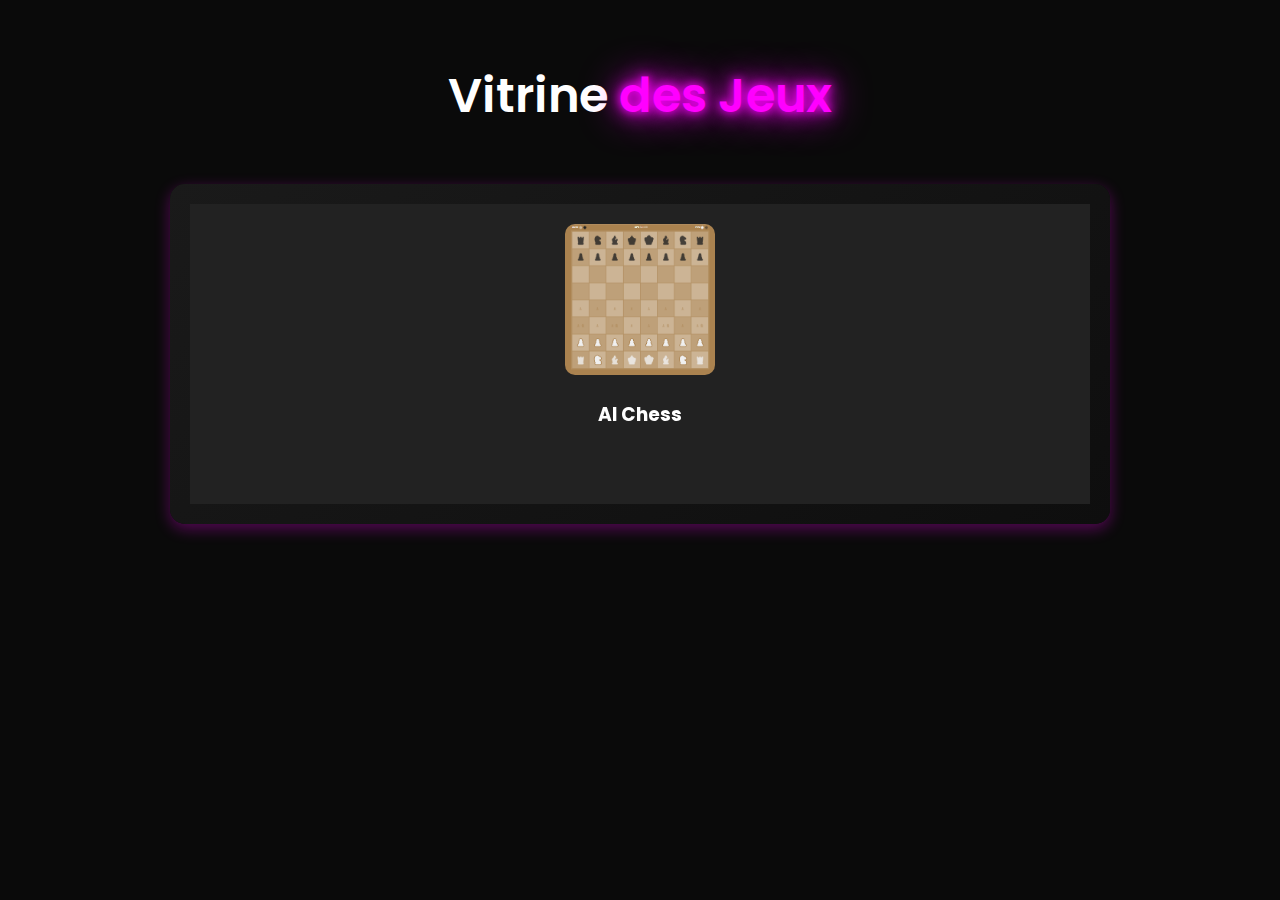
==== interface/index.html @ 40850a53 "Mise à jour du projet" ====
<!DOCTYPE html>
<html lang="fr">
<head>
    <meta charset="UTF-8">
    <meta name="viewport" content="width=device-width, initial-scale=1.0">
    <title>Vitrine Jeux</title>
    <link rel="stylesheet" href="css/styles.css">
    <link rel="stylesheet" href="https://cdn.jsdelivr.net/npm/swiper/swiper-bundle.min.css">
</head>
<body>

    <header>
        <h1>Vitrine <span class="neon-text">des Jeux</span></h1>
    </header>

    <section class="carousel-container">
        <div class="swiper mySwiper">
            <div class="swiper-wrapper">
                <div class="swiper-slide">
                    <img src="img/chess.png" alt="AI Chess">
                    <h3>AI Chess</h3>
                </div>
                <div class="swiper-slide">
                    <img src="img/cube.png" alt="The Cube">
                    <h3>The Cube</h3>
                </div>
                <div class="swiper-slide">
                    <img src="img/pacman.jpg" alt="Pacman">
                    <h3>Pacman</h3>
                </div>
            </div>
        </div>
    </section>

    <script src="https://cdn.jsdelivr.net/npm/swiper/swiper-bundle.min.js"></script>
    <script src="js/script.js"></script>
</body>
</html>
---- interface/css/styles.css ----
@import url('https://fonts.googleapis.com/css2?family=Poppins:wght@300;600&display=swap');

body {
    background-color: #0a0a0a;
    color: white;
    font-family: 'Poppins', sans-serif;
    text-align: center;
}

header {
    padding: 20px 0;
}

h1 {
    font-size: 3rem;
    font-weight: 600;
}

.neon-text {
    color: #ff00ff;
    text-shadow: 0 0 10px #ff00ff, 0 0 20px #ff00ff, 0 0 40px #ff00ff;
}

.carousel-container {
    margin-top: 40px;
    width: 80%;
    max-width: 900px;
    margin: auto;
    overflow: hidden;
    border-radius: 15px;
    padding: 20px;
    background: linear-gradient(145deg, #1a1a1a, #0e0e0e);
    box-shadow: 0 5px 15px rgba(255, 0, 255, 0.3);
}

.swiper {
    width: 100%;
    height: 300px;
}

.swiper-slide {
    display: flex;
    flex-direction: column;
    align-items: center;
    justify-content: center;
    background: #222;
    padding: 20px;
    border-radius: 15px;
    transition: transform 0.3s ease-in-out, box-shadow 0.3s ease-in-out;
}

.swiper-slide:hover {
    transform: scale(1.1);
    box-shadow: 0 0 20px #ff00ff;
}

.swiper-slide img {
    width: 150px;
    height: auto;
    border-radius: 10px;
}
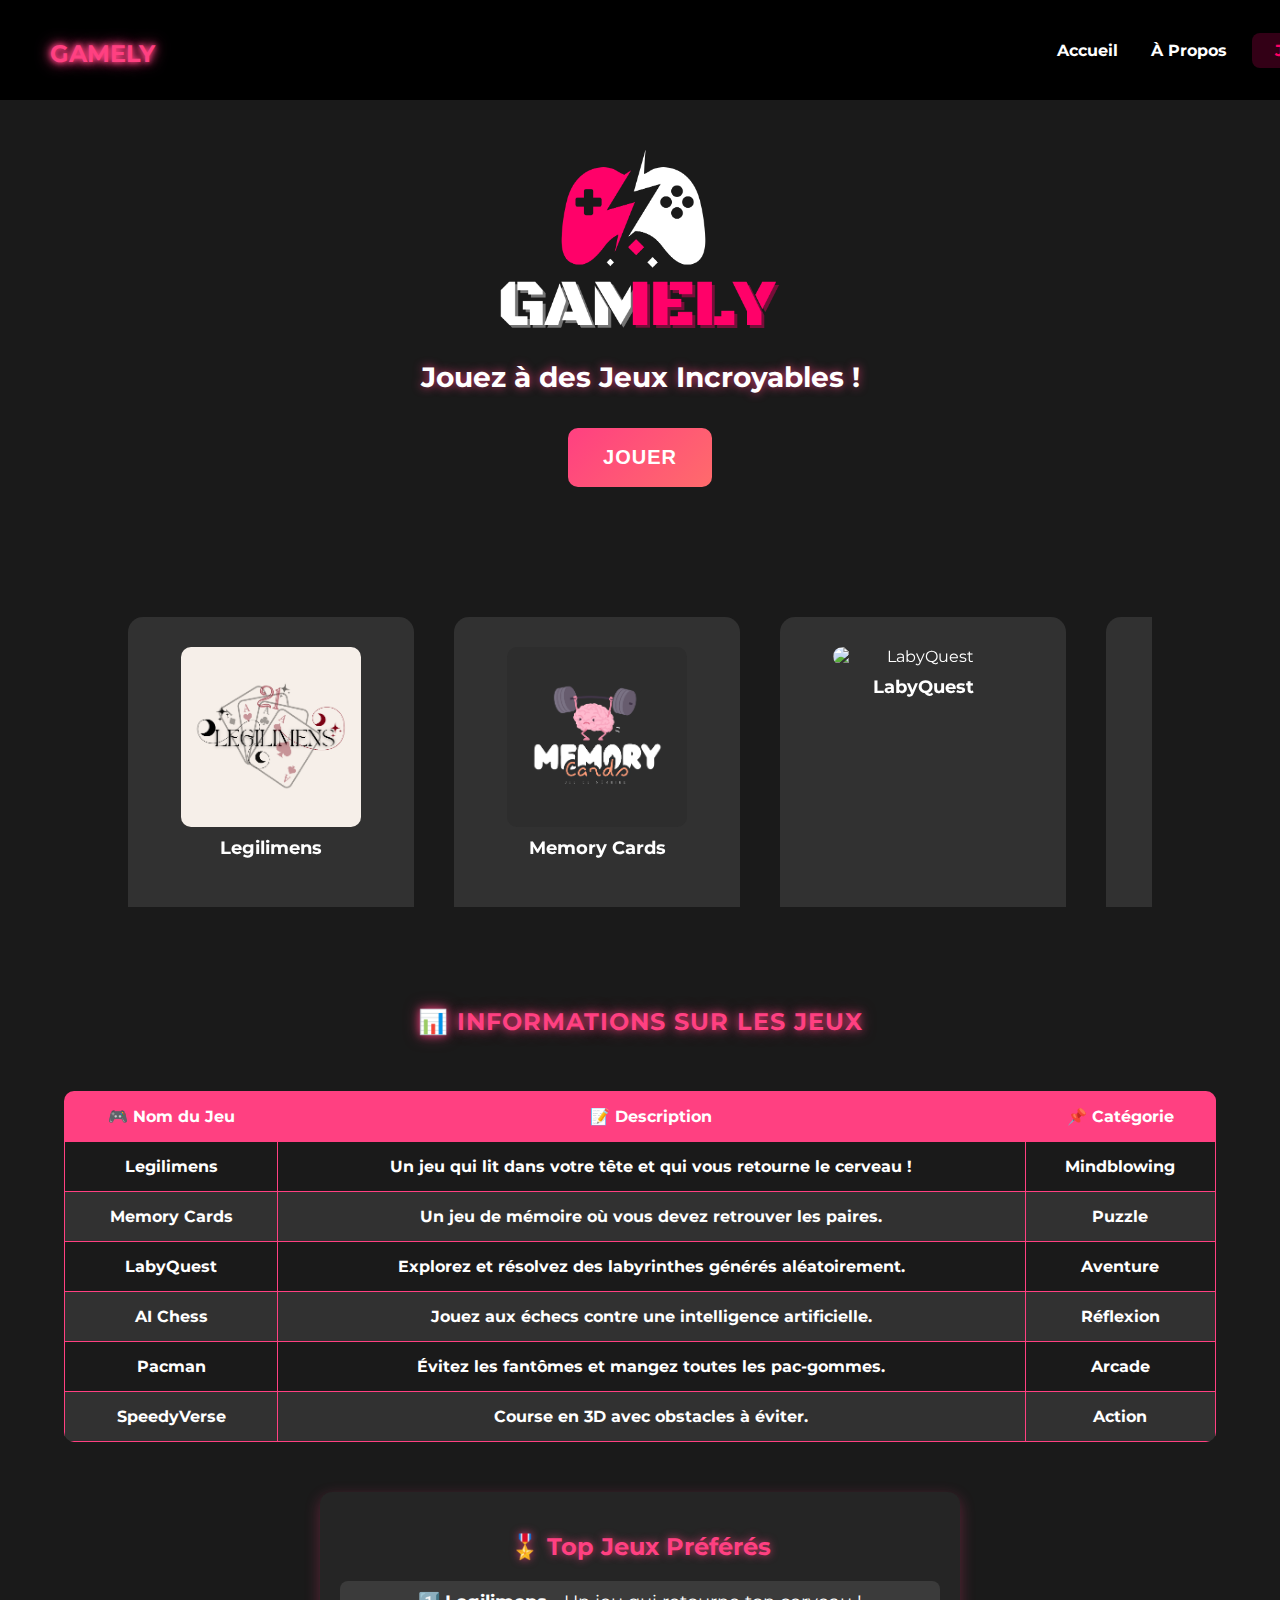
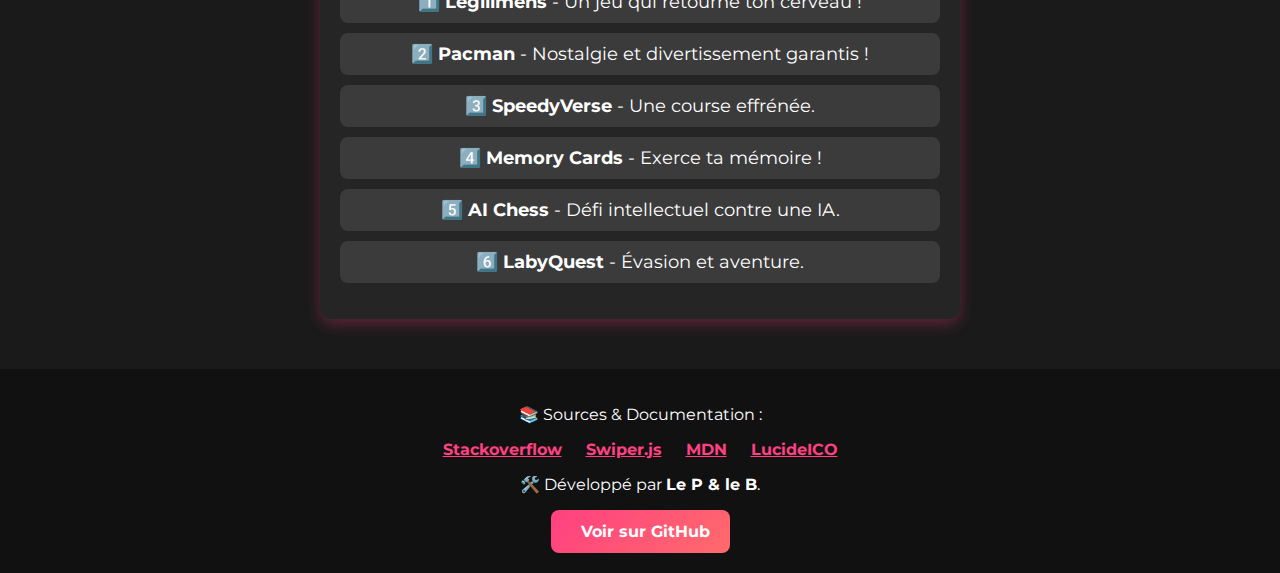
==== commit d5eb2dbc: "Projet final" ====
--- a/interface/index.html
+++ b/interface/index.html
@@ -3,36 +3,196 @@
 <head>
     <meta charset="UTF-8">
     <meta name="viewport" content="width=device-width, initial-scale=1.0">
-    <title>Vitrine Jeux</title>
+    <title>Gamely - Accueil</title>
     <link rel="stylesheet" href="css/styles.css">
+    <link rel="icon" type="image/x-icon" href="images/favicon.ico">
+    <script src="https://cdn.tailwindcss.com"></script>
+    <script src="https://unpkg.com/lucide@latest"></script>
     <link rel="stylesheet" href="https://cdn.jsdelivr.net/npm/swiper/swiper-bundle.min.css">
+    <link rel="stylesheet" href="https://cdnjs.cloudflare.com/ajax/libs/aos/2.3.4/aos.css">
 </head>
 <body>
 
-    <header>
-        <h1>Vitrine <span class="neon-text">des Jeux</span></h1>
-    </header>
+    <header class="header">
+        <h1 class="logo"><a href="index.html" class="neon-text">GAMELY</a></h1>
+        <nav>
+            <ul class="nav-links">
+                <li><a href="index.html"><i data-lucide="home"></i> Accueil</a></li>
+                <li><a href="about.html"><i data-lucide="info"></i> À Propos</a></li>
+                <li class="nav-jeux"><a href="jeux.html"><i data-lucide="gamepad-2"></i> Jeux</a></li>
+            </ul>
+        </nav>
+        <div class="menu-toggle" onclick="toggleMenu()">
+            <i data-lucide="menu"></i>
+        </div>
+    </header>    
 
-    <section class="carousel-container">
-        <div class="swiper mySwiper">
-            <div class="swiper-wrapper">
-                <div class="swiper-slide">
-                    <img src="img/chess.png" alt="AI Chess">
-                    <h3>AI Chess</h3>
-                </div>
-                <div class="swiper-slide">
-                    <img src="img/cube.png" alt="The Cube">
-                    <h3>The Cube</h3>
-                </div>
-                <div class="swiper-slide">
-                    <img src="img/pacman.jpg" alt="Pacman">
-                    <h3>Pacman</h3>
+    <main class="content">
+        <section class="hero" data-aos="fade-up">
+            <img src="images/gamely.png" alt="Gamely Logo" class="hero-logo" data-aos="fade-up">
+            <h1 class="hero-title">Jouez à des Jeux Incroyables !</h1>
+            <button class="play-button" onclick="window.location.href='jeux.html'">Jouer</button>
+        </section>
+
+        <div class="carousel-container" data-aos="fade-up">
+            <div class="swiper mySwiper">
+                <div class="swiper-wrapper">
+                    <div class="swiper-slide" onclick="redirectToJeux(0)">
+                        <img src="images/legilimens.png" alt="Legilimens">
+                        <h3>Legilimens</h3>
+                    </div>
+                    <div class="swiper-slide" onclick="redirectToJeux(1)">
+                        <img src="images/memorycard.png" alt="Memory Cards">
+                        <h3>Memory Cards</h3>
+                    </div>
+                    <div class="swiper-slide" onclick="redirectToJeux(2)">
+                        <img src="images/labyquest.png" alt="LabyQuest">
+                        <h3>LabyQuest</h3>
+                    </div>
+                    <div class="swiper-slide" onclick="redirectToJeux(3)">
+                        <img src="images/aichess.png" alt="AI Chess">
+                        <h3>AI Chess</h3>
+                    </div>
+                    <div class="swiper-slide" onclick="redirectToJeux(4)">
+                        <img src="images/pacman.png" alt="Pacman">
+                        <h3>Pacman</h3>
+                    </div>
+                    <div class="swiper-slide" onclick="redirectToJeux(5)">
+                        <img src="images/speedyverse.png" alt="SpeedyVerse">
+                        <h3>SpeedyVerse</h3>
+                    </div>                    
                 </div>
             </div>
         </div>
-    </section>
+        <!-- Popups des jeux -->
+        <div id="popup-container" class="popup-container">
+            <div class="popup-content">
+                <span class="close-btn" onclick="closePopup()">&times;</span>
+                <img id="popup-image" src="" alt="Game Image">
+                <h3 id="popup-title"></h3>
+                <p id="popup-description"></p>
+        
+                <!-- Tableau des commandes -->
+                <table id="popup-commands" class="popup-commands">
+                    <thead>
+                        <tr>
+                            <th>Touche</th>
+                            <th>Action</th>
+                        </tr>
+                    </thead>
+                    <tbody>
+                        <!-- Ct dynam. rempli via JS -->
+                    </tbody>
+                </table>
+        
+                <button id="play-game-btn" class="play-game-btn">Lancer le jeu</button>
+            </div>
+        </div>        
+
+        <!-- Tableau d'informations -->
+        <section class="table-section title-line" data-aos="fade-up">
+            <h2>📊 Informations sur les Jeux</h2>
+            <table class="game-table">
+                <thead>
+                    <tr>
+                        <th>🎮 Nom du Jeu</th>
+                        <th>📝 Description</th>
+                        <th>📌 Catégorie</th>
+                    </tr>
+                </thead>
+                <tbody>
+                    <tr>
+                        <td>Legilimens</td>
+                        <td>Un jeu qui lit dans votre tête et qui vous retourne le cerveau !</td>
+                        <td>Mindblowing</td>
+                    </tr>
+                    <tr>
+                        <td>Memory Cards</td>
+                        <td>Un jeu de mémoire où vous devez retrouver les paires.</td>
+                        <td>Puzzle</td>
+                    </tr>
+                    <tr>
+                        <td>LabyQuest</td>
+                        <td>Explorez et résolvez des labyrinthes générés aléatoirement.</td>
+                        <td>Aventure</td>
+                    </tr>
+                    <tr>
+                        <td>AI Chess</td>
+                        <td>Jouez aux échecs contre une intelligence artificielle.</td>
+                        <td>Réflexion</td>
+                    </tr>
+                    <tr>
+                        <td>Pacman</td>
+                        <td>Évitez les fantômes et mangez toutes les pac-gommes.</td>
+                        <td>Arcade</td>
+                    </tr>
+                    <tr>
+                        <td>SpeedyVerse</td>
+                        <td>Course en 3D avec obstacles à éviter.</td>
+                        <td>Action</td>
+                    </tr>
+                </tbody>
+            </table>
+        </section>        
+        
+        <!-- 🎖️ Classement des Jeux -->
+        <section class="game-ranking" data-aos="fade-up">
+            <h2>🎖️ Top Jeux Préférés</h2>
+            <ol>
+                <li>1️⃣ <strong>Legilimens</strong> - Un jeu qui retourne ton cerveau !</li>
+                <li>2️⃣ <strong>Pacman</strong> - Nostalgie et divertissement garantis !</li>
+                <li>3️⃣ <strong>SpeedyVerse</strong> - Une course effrénée.</li>
+                <li>4️⃣ <strong>Memory Cards</strong> - Exerce ta mémoire !</li>
+                <li>5️⃣ <strong>AI Chess</strong> - Défi intellectuel contre une IA.</li>
+                <li>6️⃣ <strong>LabyQuest</strong> - Évasion et aventure.</li>
+            </ol>
+        </section>
+        
+    </main>
+    
+    <!-- 🌍 Footer avec sources et crédits -->
+    <footer class="footer" data-aos="fade-up">
+        <p>📚 Sources & Documentation :</p>
+        <ul>
+            <li><a href="https://stackoverflow.com/" target="_blank">Stackoverflow</a></li>
+            <li><a href="https://swiperjs.com/" target="_blank">Swiper.js</a></li>
+            <li><a href="https://developer.mozilla.org/fr/" target="_blank">MDN</a></li>
+            <li><a href="https://lucide.dev/" target="_blank">LucideICO</a></li>
+        </ul>
+        <p>🛠️ Développé par <strong>Le P & le B</strong>.</p>
+
+        <!-- 🔗 Bouton vers GitHub -->
+        <div class="github-btn">
+            <a href="https://github.com/ton-repo" target="_blank">
+                <i data-lucide="github"></i> Voir sur GitHub
+            </a>
+        </div>
+    </footer>
 
     <script src="https://cdn.jsdelivr.net/npm/swiper/swiper-bundle.min.js"></script>
+    <script src="https://cdnjs.cloudflare.com/ajax/libs/aos/2.3.4/aos.js"></script>
     <script src="js/script.js"></script>
+    <script>
+        AOS.init();
+        var swiper = new Swiper(".mySwiper", {
+            slidesPerView: "auto",
+            spaceBetween: 20,
+            loop: true,
+            autoplay: {
+                delay: 3000,
+                disableOnInteraction: false,
+            },
+            breakpoints: {
+                640: { slidesPerView: 2, spaceBetween: 20 },
+                768: { slidesPerView: 3, spaceBetween: 30 },
+                1024: { slidesPerView: 4, spaceBetween: 40 }
+            }
+        });
+
+        function toggleMenu() {
+            const navLinks = document.querySelector(".nav-links");
+            navLinks.classList.toggle("active");
+        }
+    </script>
 </body>
 </html>
--- a/interface/css/styles.css
+++ b/interface/css/styles.css
@@ -1,61 +1,1265 @@
-@import url('https://fonts.googleapis.com/css2?family=Poppins:wght@300;600&display=swap');
+/* 🎨 Amélioration du Design */
+@import url('https://fonts.googleapis.com/css2?family=Montserrat:wght@300;400;600&display=swap');
 
 body {
-    background-color: #0a0a0a;
-    color: white;
-    font-family: 'Poppins', sans-serif;
-    text-align: center;
-}
-
-header {
-    padding: 20px 0;
-}
-
-h1 {
-    font-size: 3rem;
-    font-weight: 600;
+    font-family: 'Montserrat', sans-serif;
+    background-color: #1a1a1a;
+    color: white;
+    margin: 0;
+    padding: 0;
+}
+
+/* 🌟 Header et Navigation */
+.header {
+    display: flex;
+    justify-content: space-between;
+    align-items: center;
+    padding: 15px 50px;
+    background: #000;
+    position: fixed;
+    width: 100%;
+    top: 0;
+    left: 0;
+    z-index: 1000;
+    height: 70px;
 }
 
 .neon-text {
-    color: #ff00ff;
-    text-shadow: 0 0 10px #ff00ff, 0 0 20px #ff00ff, 0 0 40px #ff00ff;
-}
-
+    font-size: 24px;
+    font-weight: bold;
+    text-decoration: none;
+    color: #ff4081;
+    text-shadow: 0 0 5px #ff4081, 0 0 10px #ff4081, 0 0 15px #ff4081;
+    transition: transform 0.3s;
+}
+
+.neon-text:hover {
+    transform: scale(1.1);
+}
+
+/* 🌟 Navigation - Alignement des icônes */
+.nav-links {
+    list-style: none;
+    display: flex;
+    gap: 25px;
+}
+
+.nav-links li {
+    display: flex;
+    align-items: center;
+}
+
+.nav-links li a {
+    text-decoration: none;
+    color: white;
+    font-size: 16px;
+    font-weight: bold;
+    display: flex;
+    align-items: center;
+    gap: 8px;
+    transition: color 0.3s, transform 0.3s;
+    position: relative;
+}
+
+/* Effet de survol et soulignement dynamique */
+.nav-links li a:hover {
+    color: #ff4081;
+    transform: scale(1.1);
+}
+
+.nav-links li a::after {
+    content: "";
+    position: absolute;
+    width: 0%;
+    height: 2px;
+    bottom: -3px;
+    left: 50%;
+    background: #ff4081;
+    transition: width 0.3s ease, left 0.3s ease;
+}
+
+.nav-links li a:hover::after {
+    width: 100%;
+    left: 0;
+}
+/* 🎮 Mise en avant de l'onglet "Jeux" */
+.nav-links .nav-jeux a {
+    color: #ff0062;
+    font-weight: bold;
+    background: rgba(255, 0, 111, 0.2);
+    padding: 8px 15px;
+    border-radius: 8px;
+    transition: background 0.3s, transform 0.3s;
+}
+
+.nav-links .nav-jeux a:hover {
+    background: rgba(255, 0, 111, 0.4);
+    transform: scale(1.1);
+}
+
+/* 🎮 Section Hero */
+.hero {
+    text-align: center;
+    margin-top: 100px;
+    padding: 50px 20px;
+}
+
+/* 🌟 Animation d'apparition du logo */
+@keyframes fadeSlideIn {
+    0% {
+        opacity: 0;
+        transform: translateY(-50px) scale(0.8);
+    }
+    100% {
+        opacity: 1;
+        transform: translateY(0) scale(1);
+    }
+}
+
+/* 🌟 Animation et logo */
+@keyframes fadeSlideIn {
+    0% {
+        opacity: 0;
+        transform: translateY(-40px) scale(0.7);
+    }
+    100% {
+        opacity: 1;
+        transform: translateY(0) scale(1);
+    }
+}
+
+.hero-logo {
+    width: 280px; 
+    display: block;
+    margin: 0 auto 15px auto;
+    animation: fadeSlideIn 0.8s ease-out forwards;
+    position: relative;
+    z-index: 10;
+}
+
+/* 🎮 Texte sous le logo */
+.hero-title {
+    font-size: 28px;
+    font-weight: bold;
+    text-shadow: 0px 0px 10px rgba(255, 64, 129, 0.8);
+    margin-top: 30px;
+}
+
+/* 🎮 Bouton Jouer - Mise en avant */
+.play-button {
+    background: linear-gradient(135deg, #ff4081, #ff6b6b);
+    color: white;
+    padding: 18px 35px;
+    font-size: 20px;
+    font-weight: bold;
+    border-radius: 10px;
+    cursor: pointer;
+    border: none;
+    transition: background 0.3s, transform 0.3s, box-shadow 0.3s;
+    text-transform: uppercase;
+    letter-spacing: 1px;
+    margin-top: 15px;
+    display: inline-block;
+}
+
+.play-button:hover {
+    background: linear-gradient(135deg, #ff6b6b, #ff4081);
+    transform: scale(1.1);
+    box-shadow: 0px 5px 15px rgba(255, 64, 129, 0.8);
+}
+
+/* 🎮 Carrousel */
 .carousel-container {
-    margin-top: 40px;
+    margin: 50px auto;
     width: 80%;
-    max-width: 900px;
-    margin: auto;
+    padding-top: 30px;
+    padding-bottom: 30px;
+}
+
+.swiper-slide {
+    display: flex;
+    flex-direction: column;
+    align-items: center;
+    justify-content: center;
+    cursor: pointer;
+    background: rgba(255, 255, 255, 0.1);
+    border-radius: 15px;
+    padding: 30px;
+    transition: transform 0.3s, box-shadow 0.3s;
     overflow: hidden;
+    position: relative;
+    text-align: center; 
+    height: 100%; 
+}
+
+.swiper-slide:hover {
+    transform: scale(1.05);
+    box-shadow: 0px 0px 20px rgba(255, 64, 129, 0.8);
+}
+
+/* 🎮 Image des jeux dans le carrousel - Centrage parfait */
+.swiper-slide img {
+    display: flex;
+    justify-content: center;
+    align-items: center;
+    margin: auto; 
+    max-width: 80%; 
+    max-height: 80%;
+    object-fit: contain; 
+    border-radius: 10px;
+    transition: transform 0.3s, box-shadow 0.3s;
+}
+
+/* 🎮 Titre des Jeux */
+.swiper-slide h3 {
+    font-weight: bold;
+    text-align: center;
+    margin-top: 10px;
+    font-size: 18px;
+}
+
+/* 📊 Section Informations sur les Jeux */
+.table-section {
+    text-align: center;
+    margin-top: 50px;
+}
+
+.table-section h2 {
+    font-size: 28px;
+    font-weight: bold;
+    color: #ff4081;
+    text-shadow: 0px 0px 8px rgba(255, 64, 129, 0.8), 0px 0px 15px rgba(255, 64, 129, 0.5);
+    position: relative;
+    display: inline-block;
+    padding-bottom: 10px;
+}
+
+/* 📊 Tableau */
+.game-table {
+    width: 90%;
+    margin: 30px auto;
+    border-collapse: collapse;
+    border-radius: 10px;
+    overflow: hidden;
+    font-size: 16px;
+}
+
+.game-table th, .game-table td {
+    border: 1px solid #ff4081;
+    padding: 15px;
+    text-align: center;
+    font-weight: bold;
+}
+
+.game-table th {
+    background: #ff4081;
+    color: white;
+    font-weight: bold;
+}
+
+.game-table tr:nth-child(even) {
+    background: rgba(255, 255, 255, 0.1);
+}
+
+.game-table tr:hover {
+    background: rgba(255, 255, 255, 0.2);
+    transition: 0.3s;
+}
+/* Effet de survol et soulignement dynamique */
+.title-line h2 {
+    position: relative;
+    display: inline-block;
+    padding-bottom: 5px;
+    font-size: 24px;
+    font-weight: bold;
+    color: #ff4081;
+    text-transform: uppercase;
+    letter-spacing: 1px;
+    transition: color 0.3s ease-in-out;
+}
+
+.title-line h2::after {
+    content: "";
+    position: absolute;
+    width: 0%;
+    height: 2px;
+    bottom: -5px;
+    left: 50%;
+    background: #ff4081;
+    transition: width 0.3s ease, left 0.3s ease;
+}
+
+.title-line h2:hover {
+    color: #ff6b6b;
+}
+
+.title-line h2:hover::after {
+    width: 100%;
+    left: 0;
+}
+
+
+/* 🍔 Menu Toggle (Mobile) */
+.menu-toggle {
+    display: none;
+    font-size: 28px;
+    cursor: pointer;
+    color: white;
+    transition: transform 0.3s;
+}
+
+.menu-toggle:hover {
+    transform: scale(1.1);
+}
+
+/* 📱 Responsive - Apparition du menu burger uniquement sur mobile */
+@media (max-width: 768px) {
+    .menu-toggle {
+        display: block;
+    }
+
+    .nav-links {
+        display: none;
+        flex-direction: column;
+        position: absolute;
+        top: 70px;
+        right: 10px;
+        background: #000;
+        width: 200px;
+        text-align: right;
+        padding: 10px;
+        border-radius: 8px;
+    }
+
+    .nav-links.active {
+        display: flex;
+    }
+
+    /* Ajustement de la navbar en mode mobile */
+    .nav-links li {
+        padding: 10px 0;
+    }
+
+    .nav-links li a {
+        font-size: 18px;
+    }
+
+    /* Hero Section */
+    .hero-logo {
+        width: 160px;
+    }
+
+    .hero-title {
+        font-size: 22px;
+    }
+
+    .play-button {
+        font-size: 18px;
+        padding: 12px 30px;
+    }
+
+    /* Ajustement du tableau sur mobile */
+    .game-table {
+        width: 100%;
+    }
+}
+
+/* ~~~~~~🎮 Popup des jeux~~~~~~ */
+.popup-container {
+    display: none;
+    position: fixed;
+    top: 0;
+    left: 0;
+    width: 100%;
+    height: 100%;
+    background: rgba(0, 0, 0, 0.7);
+    justify-content: center;
+    align-items: center;
+    z-index: 2000;
+    backdrop-filter: blur(8px);
+}
+
+/* 🌟 Agrandissement et dispo */
+.popup-content {
+    background: #222;
+    padding: 30px;
     border-radius: 15px;
-    padding: 20px;
-    background: linear-gradient(145deg, #1a1a1a, #0e0e0e);
-    box-shadow: 0 5px 15px rgba(255, 0, 255, 0.3);
-}
-
-.swiper {
+    width: 480px; /* à Agrandir */
+    max-width: 90%;
+    text-align: center;
+    position: relative;
+    animation: fadeIn 0.4s ease-in-out;
+    box-shadow: 0px 10px 20px rgba(0, 0, 0, 0.5);
+}
+
+/* 🔥 Animation d’apparition */
+@keyframes fadeIn {
+    from { opacity: 0; transform: translateY(-20px); }
+    to { opacity: 1; transform: translateY(0); }
+}
+
+.popup-content img {
+    display: block;
+    margin: 0 auto;
+    width: 80%;
+    max-height: 200px;
+    object-fit: contain;
+    border-radius: 15px;
+}
+
+.popup-content h3 {
+    font-size: 24px;
+    font-weight: bold;
+    margin-bottom: 10px;
+    color: #ff4081;
+    text-shadow: 0px 0px 5px rgba(255, 64, 129, 0.8);
+}
+
+.popup-content p {
+    font-size: 16px;
+    color: #ddd;
+    margin-bottom: 15px;
+}
+
+/* 🕹 Tableau des commandes */
+.popup-commands {
     width: 100%;
-    height: 300px;
-}
-
-.swiper-slide {
-    display: flex;
-    flex-direction: column;
+    margin-top: 15px;
+    border-collapse: collapse;
+    background: rgba(255, 255, 255, 0.05);
+    border-radius: 8px;
+}
+
+.popup-commands th, .popup-commands td {
+    border: 1px solid #ff4081;
+    padding: 10px;
+    text-align: center;
+    font-weight: bold;
+    color: white;
+}
+
+.popup-commands th {
+    background: #ff4081;
+    color: white;
+}
+
+/* 🔥 Icônes Lucide et touches encadrées */
+.popup-commands td i,
+.popup-commands td strong {
+    background: rgba(255, 255, 255, 0.1);
+    padding: 6px 12px;
+    border-radius: 5px;
+    font-size: 18px;
+    display: inline-flex;
+    align-items: center;
+    justify-content: center; /* Centrer  */
+    text-align:center;
+    min-width: 40px;
+    min-height: 40px;
+}
+
+/* 🎮 Style des touches dans le tableau */
+.key-box {
+    display: inline-block;
+    padding: 8px 14px;
+    font-size: 16px;
+    font-weight: bold;
+    color: white;
+    background: rgba(255, 255, 255, 0.2);
+    border: 2px solid white;
+    border-radius: 8px;
+    text-align: center;
+    min-width: 40px;
+}
+
+/* 🖱️ Icônes Lucide dans le tableau */
+.popup-commands td i {
+    font-size: 24px;
+    display: flex;
     align-items: center;
     justify-content: center;
-    background: #222;
+}
+
+/* 🚀 Bouton "Lancer le jeu" */
+.play-game-btn {
+    background: linear-gradient(135deg, #ff4081, #ff6b6b);
+    color: white;
+    padding: 14px 28px;
+    font-size: 18px;
+    font-weight: bold;
+    border-radius: 10px;
+    cursor: pointer;
+    border: none;
+    transition: background 0.3s, transform 0.3s;
+    margin-top: 10px;
+}
+
+.play-game-btn:hover {
+    background: linear-gradient(135deg, #ff6b6b, #ff4081);
+    transform: scale(1.1);
+}
+
+/* ❌ Ajustement de la croix pour fermer la popup */
+.close-btn {
+    position: absolute;
+    top: 10px;
+    right: 15px;
+    font-size: 30px;
+    cursor: pointer;
+    color: white;
+    transition: transform 0.3s;
+}
+
+.close-btn:hover {
+    transform: scale(1.2);
+}
+
+/* 📱 Responsive: Ajustement pour mobile */
+@media (max-width: 500px) {
+    .popup-content {
+        width: 90%;
+        padding: 20px;
+    }
+    .popup-commands td i,
+    .popup-commands td strong {
+        font-size: 16px;
+        padding: 5px 8px;
+    }
+}
+
+/* ~~~~~~~~🕹 Galerie des Jeux (page jeux.html)~~~~~~~~ */
+.game-gallery {
+    display: flex;
+    flex-wrap: wrap;
+    justify-content: center;
+    gap: 30px;
+    padding: 50px 20px;
+}
+
+.game-card {
+    background: rgba(255, 255, 255, 0.1);
     padding: 20px;
     border-radius: 15px;
-    transition: transform 0.3s ease-in-out, box-shadow 0.3s ease-in-out;
-}
-
-.swiper-slide:hover {
+    text-align: center;
+    cursor: pointer;
+    transition: transform 0.3s ease, box-shadow 0.3s ease;
+    width: 250px; /* à Agrandir */
+    height: 320px; /* à Ajuster */
+}
+
+.game-card img {
+    display: flex;
+    justify-content: center;
+    align-items: center;
+    margin: auto; 
+    width: 90%;
+    height: 180px; /* à Ajustement */
+    object-fit: cover;
+    border-radius: 10px;
+}
+
+.game-card h3 {
+    font-size: 20px;
+    font-weight: bold;
+    margin-top: 10px;
+}
+
+/* Effet au survol */
+.game-card:hover {
+    transform: scale(1.08);
+    box-shadow: 0px 5px 15px rgba(255, 64, 129, 0.5);
+}
+
+/* ~~~~🎮 Popup des jeux~~~~ */
+.popup-container {
+    display: none;
+    position: fixed;
+    top: 0;
+    left: 0;
+    width: 100%;
+    height: 100%;
+    background: rgba(0, 0, 0, 0.8);
+    justify-content: center;
+    align-items: center;
+    z-index: 9999;
+    overflow: auto;
+}
+
+/* 📌 Style de la popup */
+.popup-content {
+    background: #1a1a1a;
+    padding: 30px;
+    border-radius: 15px;
+    width: 500px; /* à Agrandir */
+    text-align: center;
+    position: relative;
+    animation: fadeIn 0.3s ease-in-out;
+}
+
+/* 📌 Image de la popup */
+.popup-content img {
+    display: block;
+    margin: 0 auto;
+    width: 80%;
+    max-height: 200px;
+    object-fit: contain;
+    border-radius: 15px;
+}
+
+/* 📌 Titre et description */
+.popup-content h3 {
+    font-size: 24px;
+    font-weight: bold;
+    margin-bottom: 10px;
+}
+
+.popup-content p {
+    font-size: 16px;
+    color: #ddd;
+    margin-bottom: 15px;
+}
+
+/* 🎨 Style du pseudo du créateur */
+.popup-creator {
+    font-size: 16px;
+    color: #fff;
+    margin-top: 10px;
+    font-style: italic;
+}
+
+/* 🌟 Lien du créateur avec effet néon */
+.creator-link {
+    color: #ff4081;
+    text-shadow: 0 0 5px #ff4081, 0 0 7px #ff4081, 0 0 12px #ff4081;
+    font-weight: bold;
+    transition: color 0.3s, text-shadow 0.3s, transform 0.3s;
+    position: relative;
+    display: inline-block;
+}
+
+/* 🔥 Animation de soulignement */
+.creator-link::after {
+    content: "";
+    position: absolute;
+    width: 0%;
+    height: 2px;
+    bottom: -3px;
+    left: 50%;
+    background: #ff4081;
+    transition: width 0.3s ease, left 0.3s ease;
+}
+
+.creator-link:hover {
+    color: #ff6b6b;
+    text-shadow: 0 0 10px #ff6b6b, 0 0 20px #ff6b6b, 0 0 30px #ff6b6b;
     transform: scale(1.1);
-    box-shadow: 0 0 20px #ff00ff;
-}
-
-.swiper-slide img {
-    width: 150px;
-    height: auto;
+}
+
+.creator-link:hover::after {
+    width: 100%;
+    left: 0;
+}
+
+/* 🕹 Table des commandes */
+.popup-commands {
+    width: 100%;
+    margin-top: 15px;
+    border-collapse: collapse;
+    border-radius: 10px; /* Arrondi */
+    overflow: hidden;
+    background: rgba(255, 255, 255, 0.05);
+}
+
+.popup-commands th, .popup-commands td {
+    border: 1px solid #ff4081;
+    padding: 10px;
+    text-align: center;
+    font-weight: bold;
+    color: white;
+}
+
+/* 🎮 Bouton "Lancer le jeu" */
+.play-game-btn {
+    background: linear-gradient(135deg, #ff4081, #ff6b6b);
+    color: white;
+    padding: 14px 28px;
+    font-size: 16px;
+    font-weight: bold;
     border-radius: 10px;
-}
+    cursor: pointer;
+    border: none;
+    transition: background 0.3s, transform 0.3s;
+}
+
+.play-game-btn:hover {
+    background: linear-gradient(135deg, #ff6b6b, #ff4081);
+    transform: scale(1.1);
+}
+
+/* ❌ Bouton pour fermer la popup */
+.close-btn {
+    position: absolute;
+    top: 15px;
+    right: 20px;
+    font-size: 30px;
+    cursor: pointer;
+    color: white;
+    transition: transform 0.3s;
+}
+
+.close-btn:hover {
+    transform: scale(1.2);
+}
+
+/* 🎖️ Classement des jeux */
+.game-ranking {
+    margin: 50px auto;
+    padding: 20px;
+    max-width: 600px;
+    text-align: center;
+    background: rgba(255, 255, 255, 0.05);
+    border-radius: 12px;
+    box-shadow: 0px 5px 15px rgba(255, 64, 129, 0.3);
+}
+
+.game-ranking h2 {
+    font-size: 24px;
+    font-weight: bold;
+    color: #ff4081;
+    text-shadow: 0px 0px 8px rgba(255, 64, 129, 0.8);
+}
+
+.game-ranking ol {
+    list-style: none;
+    padding: 0;
+}
+
+.game-ranking li {
+    font-size: 18px;
+    margin: 10px 0;
+    padding: 10px;
+    background: rgba(255, 255, 255, 0.1);
+    border-radius: 8px;
+    transition: transform 0.3s, box-shadow 0.3s;
+}
+
+.game-ranking li:hover {
+    transform: scale(1.05);
+    box-shadow: 0px 5px 15px rgba(255, 64, 129, 0.5);
+}
+
+
+/*~~~~~~~🌍 Footer~~~~~~ */
+.footer {
+    margin-top: 50px;
+    padding: 20px;
+    background: #111;
+    text-align: center;
+    color: white;
+}
+
+.footer ul {
+    list-style: none;
+    padding: 0;
+}
+
+.footer ul li {
+    display: inline;
+    margin: 0 10px;
+}
+
+.footer ul li a {
+    color: #ff4081;
+    font-weight: bold;
+    transition: color 0.3s;
+}
+
+.footer ul li a:hover {
+    color: #ff6b6b;
+}
+
+/* 📌 Bouton GitHub dans le footer */
+.github-btn {
+    margin-top: 15px;
+    text-align: center;
+}
+
+.github-btn a {
+    display: inline-flex;
+    align-items: center;
+    gap: 10px;
+    padding: 12px 20px;
+    background: linear-gradient(135deg, #ff4081, #ff6b6b);
+    color: white;
+    font-weight: bold;
+    text-decoration: none;
+    border-radius: 8px;
+    transition: transform 0.2s ease-in-out, box-shadow 0.2s ease-in-out;
+}
+
+.github-btn a i {
+    font-size: 20px;
+}
+
+.github-btn a:hover {
+    transform: scale(1.1);
+    box-shadow: 0px 0px 10px rgba(255, 64, 129, 0.8);
+}
+
+/* 🎖️ Classement des jeux */
+.game-ranking {
+    margin: 50px auto;
+    padding: 20px;
+    max-width: 600px;
+    text-align: center;
+    background: rgba(255, 255, 255, 0.05);
+    border-radius: 12px;
+    box-shadow: 0px 5px 15px rgba(255, 64, 129, 0.3);
+}
+
+.game-ranking h2 {
+    font-size: 24px;
+    font-weight: bold;
+    color: #ff4081;
+    text-shadow: 0px 0px 8px rgba(255, 64, 129, 0.8);
+}
+
+.game-ranking ol {
+    list-style: none;
+    padding: 0;
+}
+
+.game-ranking li {
+    font-size: 18px;
+    margin: 10px 0;
+    padding: 10px;
+    background: rgba(255, 255, 255, 0.1);
+    border-radius: 8px;
+    transition: transform 0.3s, box-shadow 0.3s;
+}
+
+.game-ranking li:hover {
+    transform: scale(1.05);
+    box-shadow: 0px 5px 15px rgba(255, 64, 129, 0.5);
+}
+
+/* ~~~~~~~~🎮 Popup du jeu (lancer)~~~~~~~~ */
+.game-popup {
+    display: none;
+    position: fixed;
+    top: 0;
+    left: 0;
+    width: 100%;
+    height: 100%;
+    background: rgba(0, 0, 0, 0.9);
+    justify-content: center;
+    align-items: center;
+    z-index: 3000;
+    backdrop-filter: blur(8px);
+    transition: opacity 0.3s ease-in-out;
+}
+
+/* 📌 Contenu de la popup */
+.game-popup-content {
+    width: 90%;
+    height: 90%;
+    max-width: 1100px; 
+    max-height: 90vh;
+    background: #1a1a1a;
+    border-radius: 15px;
+    position: relative;
+    display: flex;
+    flex-direction: column;
+    overflow: hidden;
+    box-shadow: 0px 10px 30px rgba(0, 0, 0, 0.7);
+}
+
+/* 🕹️ Iframe du jeu */
+#game-iframe {
+    width: 100%;
+    height: 100%;
+    border-radius: 10px;
+    background: #000;
+}
+
+/* 🔘 Boutons d'actions */
+.game-popup-header {
+    display: flex;
+    justify-content: space-between;
+    align-items: center;
+    padding: 12px;
+    background: #222;
+    border-top-left-radius: 15px;
+    border-top-right-radius: 15px;
+    box-shadow: 0px 3px 8px rgba(0, 0, 0, 0.3);
+    align-items: center;
+}
+
+/* conteneur boutons "Plein écran" et "Relancer" */
+.game-controls {
+    display: flex;
+    gap: 8px;
+}
+
+/* 🖥️ Bouton plein écran */
+.fullscreen-btn {
+    background: #ff4081;
+    color: white;
+    border: none;
+    padding: 10px 18px;
+    cursor: pointer;
+    font-size: 16px;
+    border-radius: 8px;
+    transition: background 0.3s, transform 0.3s;
+    display: flex;
+    align-items: center;
+    gap: 8px;
+}
+
+.fullscreen-btn i {
+    font-size: 20px;
+}
+
+.fullscreen-btn:hover {
+    background: #ff6b6b;
+    transform: scale(1.05);
+}
+
+/* 🎮 Bouton Relancer */
+.reload-game-btn {
+    background: #ff4081;
+    color: white;
+    border: none;
+    padding: 10px 18px;
+    cursor: pointer;
+    font-size: 16px;
+    border-radius: 8px;
+    transition: background 0.3s, transform 0.3s;
+    display: flex;
+    align-items: center;
+    gap: 8px;
+}
+
+.reload-game-btn i {
+    font-size: 20px;
+}
+
+.reload-game-btn:hover {
+    background: #ff6b6b;
+    transform: scale(1.05);
+}
+
+/* ❌ Bouton pour fermer */
+.close-game-btn {
+    font-size: 28px;
+    cursor: pointer;
+    color: white;
+    transition: transform 0.3s, color 0.3s;
+    margin-left: auto;
+}
+
+.close-game-btn:hover {
+    transform: scale(1.2);
+    color: #ff4081;
+}
+
+/* 📱 Responsive: Ajustement pour mobile */
+@media (max-width: 768px) {
+    .game-popup-content {
+        width: 95%;
+        height: 85%;
+    }
+
+    .fullscreen-btn {
+        padding: 8px 14px;
+        font-size: 14px;
+    }
+
+    .close-game-btn {
+        font-size: 24px;
+    }
+}
+
+/* 🔥 Animation de transition du popup */
+@keyframes fadeInScale {
+    from {
+        opacity: 0;
+        transform: scale(0.8);
+    }
+    to {
+        opacity: 1;
+        transform: scale(1);
+    }
+}
+
+@keyframes fadeOutScale {
+    from {
+        opacity: 1;
+        transform: scale(1);
+    }
+    to {
+        opacity: 0;
+        transform: scale(0.8);
+    }
+}
+
+/* ~~~~~~about.html~~~~~~ */
+
+/* 🌟 Espacement du logo */
+.hero-logo2 {
+    width: 280px; 
+    display: block;
+    margin: 0 auto 15px auto;
+    animation: fadeSlideIn 0.8s ease-out forwards;
+    position: relative;
+    z-index: 10;
+    margin-top: 90px;
+    margin-bottom: 20px;
+}
+
+/* 🏆 Espacement du titre "À Propos de Gamely" */
+.hero-title2 {
+    font-size: 28px;
+    font-weight: bold;
+    text-shadow: 0px 0px 10px rgba(255, 64, 129, 0.8);
+    margin-top: 30px;
+    margin-bottom: 10px;
+}
+
+/* 📜 Espacement du texte de description */
+.about-text {
+    font-size: 1.2rem;
+    line-height: 2.2; 
+    text-align: center;
+    margin: 0 auto; 
+    padding: 20px ;
+}
+
+/* ~~~~Tableau about.html~~~~ */
+.container {
+    max-width: 900px;
+    margin: 0 auto;
+    padding: 20px;
+    text-align: center;
+}
+
+.games-table {
+    width: 100%;
+    border-collapse: collapse;
+    margin-top: 20px;
+    background: rgba(255, 255, 255, 0.05);
+    border-radius: 10px;
+    overflow: hidden;
+}
+
+.games-table th, .games-table td {
+    border: 1px solid rgba(255, 64, 129, 0.7);
+    padding: 12px;
+    text-align: center;
+    color: white;
+}
+
+.games-table th {
+    background: #ff4081;
+    color: white;
+    font-size: 18px;
+}
+
+.games-table tr:nth-child(even) {
+    background: rgba(255, 255, 255, 0.03);
+}
+
+.games-table tr:hover {
+    background: rgba(255, 64, 129, 0.1);
+    transition: 0.3s ease;
+}
+
+
+/* Texte néon corps */
+.neon-textC {
+    font-size: 19.5px;
+    font-weight: bold;
+    padding: 5px;
+    text-decoration: none;
+    color: #ff4081;
+    text-shadow: 0 0 1px #ff4081, 0 0 5px #ff4081, 0 0 10px #ff4081;
+    transition: transform 0.3s;
+}
+
+.neon-text:hover {
+    transform: scale(1.1);
+}
+
+/* ~~~~🎠 Carrousel de Présentation (about)~~~~ */
+.presentation-carousel {
+    width: 90%;
+    max-width: 850px;
+    margin: 30px auto;
+    padding: 15px;
+    background: rgba(20, 20, 20, 0.9);
+    border-radius: 15px;
+    box-shadow: 0px 0px 15px rgba(255, 64, 129, 0.6);
+    overflow: hidden;
+    position: relative;
+    transition: height 0.6s ease-in-out; /* Transition fluide */
+    min-height: unset; /* Supprime toute contrainte */
+}
+
+/* Centrage vertical et horizontal des slides */
+.presentation-carousel .swiper-slide {
+    display: flex;
+    align-items: center;
+    justify-content: center;
+    text-align: center;
+}
+
+/* Empêcher les sauts de contenu */
+.presentation-carousel .swiper-wrapper {
+    display: flex;
+    align-items: center;
+}
+
+/* Ajuster hauteur minimum */
+.presentation-carousel {
+    min-height: 200px;
+}
+
+
+/* 🌟 Slide contenant chaque section */
+.presentation-slide {
+    min-width: 100%;
+    transition: transform 0.5s ease-in-out;
+    display: flex;
+    align-items: center;
+    justify-content: center;
+    min-height: 400px; 
+}
+
+/* 🌟 Contenu des slides */
+.card-container {
+    position: relative;
+    padding: 20px;
+    background: rgba(40, 40, 40, 0.95);
+    border-radius: 10px;
+    text-align: center;
+    color: white;
+    transition: transform 0.3s ease, box-shadow 0.3s ease;
+}
+
+/* ✨ Effet au survol */
+.card-container:hover {
+    transform: scale(1.02);
+    box-shadow: 0px 0px 12px rgba(255, 64, 129, 0.8);
+}
+
+/* 🖱️ Drag Scroll - Effet naturel */
+.carousel-container {
+    display: flex;
+    overflow: hidden;
+    cursor: grab;
+    user-select: none;
+}
+
+.carousel-container:active {
+    cursor: grabbing;
+}
+
+/* 🌟 Pagination */
+.swiper-pagination-bullet {
+    background: rgba(255, 64, 129, 0.5);
+    width: 10px;
+    height: 10px;
+    border-radius: 50%;
+    margin: 0 5px;
+    cursor: pointer;
+    transition: transform 0.2s ease;
+}
+
+.swiper-pagination-bullet-active {
+    background: rgba(255, 64, 129, 1);
+    transform: scale(1.2);
+}
+
+/* 📌 M.P des tableaux */
+.table-container {
+    width: 100%;
+    max-width: 850px;
+    margin: 20px auto;
+    background: rgba(30, 30, 30, 0.9);
+    padding: 20px;
+    border-radius: 15px;
+    text-align: left;
+}
+
+/* 🔥 M.P Titres des tableaux */
+.table-container h2 {
+    font-size: 22px;
+    font-weight: bold;
+    color: #ff4081;
+    text-align: center;
+    margin-bottom: 15px;
+    text-transform: uppercase;
+    letter-spacing: 1px;
+}
+
+/* 🌟 Style des listes dans les tableaux */
+.table-container ul,
+.table-container ol {
+    list-style: none;
+    padding: 0;
+}
+
+.table-container ul li,
+.table-container ol li {
+    background: rgba(255, 255, 255, 0.1);
+    padding: 12px;
+    border-radius: 10px;
+    margin-bottom: 8px;
+    display: flex;
+    align-items: center;
+    gap: 10px;
+    transition: all 0.3s ease-in-out;
+}
+
+/* Effet au survol */
+.table-container ul li:hover,
+.table-container ol li:hover {
+    background: rgba(255, 255, 255, 0.2);
+    transform: translateY(-3px);
+}
+
+/* 🌟 Icônes dans les listes */
+.table-container ul li i,
+.table-container ol li i {
+    color: #ff6b6b;
+    font-size: 18px;
+}
+
+/* 🎨 Style des flèches Swiper */
+.swiper-button-next,
+.swiper-button-prev {
+    color: #ff4081 !important;
+    padding: 12px;
+    border-radius: 50%;
+    transition: all 0.3s ease-in-out;
+}
+
+.swiper-button-next:hover,
+.swiper-button-prev:hover {
+    color: #ff0062 !important;
+    transform: scale(1.1);
+}
+
+/* 🏆 Style des points Swiper */
+.swiper-pagination-bullet {
+    background: linear-gradient(135deg, #ff4081, #ff6b6b) !important;
+    width: 12px;
+    height: 12px;
+    opacity: 0.7;
+    transition: opacity 0.3s ease-in-out;
+}
+
+.swiper-pagination-bullet-active {
+    opacity: 1;
+    transform: scale(1.3);
+}
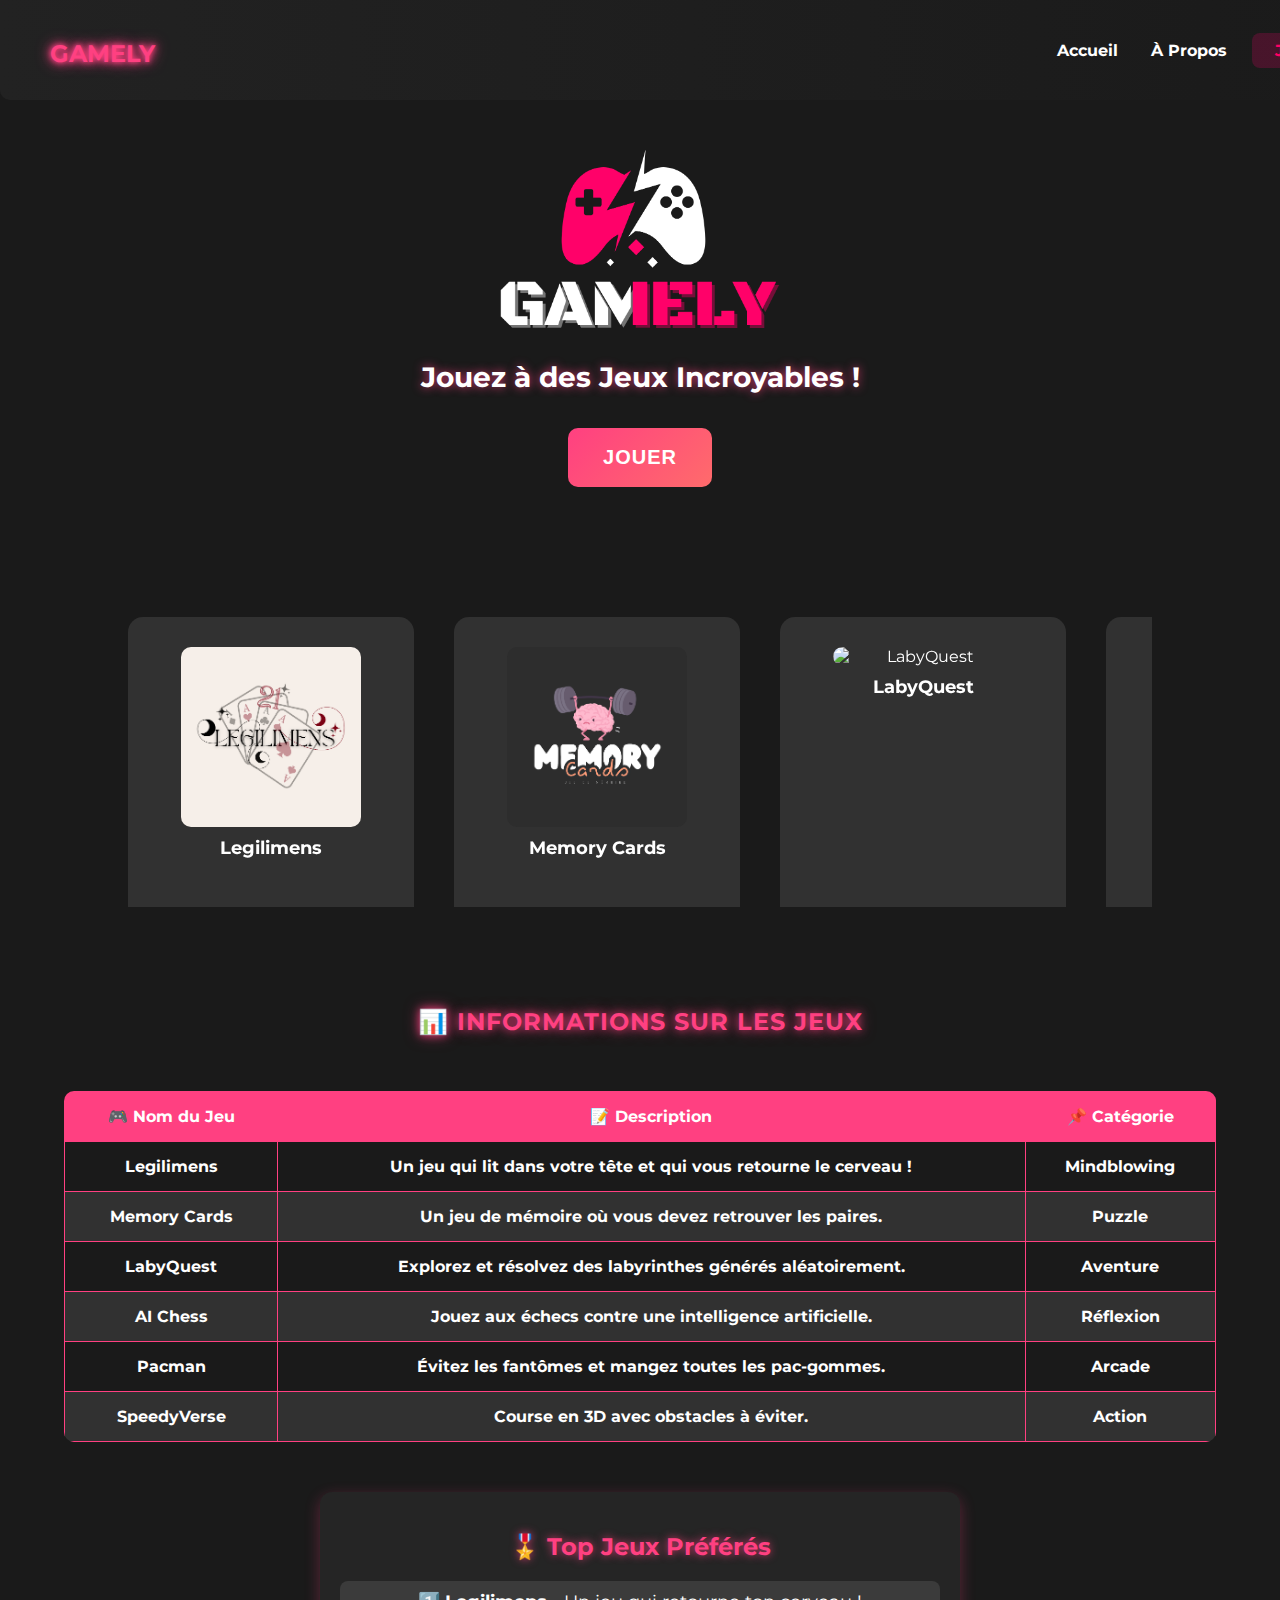
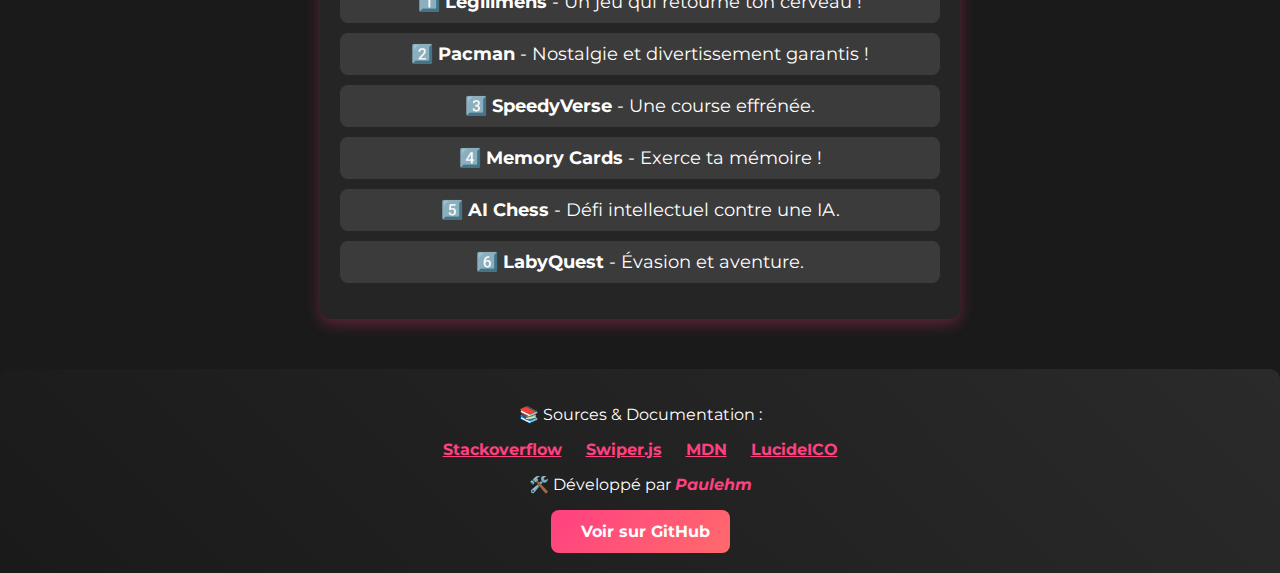
==== commit 35564e04: "Projet final (fin)" ====
--- a/interface/index.html
+++ b/interface/index.html
@@ -159,11 +159,11 @@
             <li><a href="https://developer.mozilla.org/fr/" target="_blank">MDN</a></li>
             <li><a href="https://lucide.dev/" target="_blank">LucideICO</a></li>
         </ul>
-        <p>🛠️ Développé par <strong>Le P & le B</strong>.</p>
+        <p>🛠️ Développé par <span class="neon-underline">Paulehm</span></p>
 
         <!-- 🔗 Bouton vers GitHub -->
         <div class="github-btn">
-            <a href="https://github.com/ton-repo" target="_blank">
+            <a href="https://github.com/snyzeroff/Gamely" target="_blank">
                 <i data-lucide="github"></i> Voir sur GitHub
             </a>
         </div>
--- a/interface/css/styles.css
+++ b/interface/css/styles.css
@@ -15,7 +15,9 @@
     justify-content: space-between;
     align-items: center;
     padding: 15px 50px;
-    background: #000;
+    background: linear-gradient(90deg, #222, #1a1a1a);
+    border-bottom-left-radius: 10px;
+    border-bottom-right-radius: 10px;
     position: fixed;
     width: 100%;
     top: 0;
@@ -25,16 +27,17 @@
 }
 
 .neon-text {
+    display: inline-block;
     font-size: 24px;
     font-weight: bold;
     text-decoration: none;
     color: #ff4081;
     text-shadow: 0 0 5px #ff4081, 0 0 10px #ff4081, 0 0 15px #ff4081;
-    transition: transform 0.3s;
+    transition: transform 0.5s cubic-bezier(0.4, 0, 0.2, 1);
 }
 
 .neon-text:hover {
-    transform: scale(1.1);
+    transform: scale(1.08);
 }
 
 /* 🌟 Navigation - Alignement des icônes */
@@ -753,7 +756,9 @@
 .footer {
     margin-top: 50px;
     padding: 20px;
-    background: #111;
+    background: linear-gradient(45deg, #1a1a1a, #2a2a2a);
+    border-top-left-radius: 10px;
+    border-top-right-radius: 10px;
     text-align: center;
     color: white;
 }
@@ -776,6 +781,39 @@
 
 .footer ul li a:hover {
     color: #ff6b6b;
+}
+
+/* Underline neon Paulehm */
+.neon-underline {
+    position: relative;
+    display: inline-block;
+    color: #ff4081;
+    transition: color 0.3s;
+    font-style: italic;
+    font-weight: bold;
+}
+
+.neon-underline::after {
+    content: "";
+    position: absolute;
+    left: 0;
+    bottom: -4px;
+    width: 0;
+    height: 3px;
+    font-style: italic;
+    font-weight: bold;
+    background: linear-gradient(90deg, #ff4081, #ff6b6b);
+    box-shadow: 0 0 5px #ff4081, 0 0 10px #ff4081;
+    transition: width 0.4s cubic-bezier(0.4, 0, 0.2, 1);
+}
+
+.neon-underline:hover {
+    color: rgb(253, 103, 153);
+    text-shadow: 0 0 5px #ff4081, 0 0 10px #ff4081, 0 0 20px #ff4081;
+}
+
+.neon-underline:hover::after {
+    width: 100%;
 }
 
 /* 📌 Bouton GitHub dans le footer */
@@ -1086,7 +1124,7 @@
     transition: transform 0.3s;
 }
 
-.neon-text:hover {
+.neon-textC:hover {
     transform: scale(1.1);
 }
 
@@ -1101,8 +1139,8 @@
     box-shadow: 0px 0px 15px rgba(255, 64, 129, 0.6);
     overflow: hidden;
     position: relative;
-    transition: height 0.6s ease-in-out; /* Transition fluide */
-    min-height: unset; /* Supprime toute contrainte */
+    transition: height 0.8s ease-in-out;
+    min-height: unset;
 }
 
 /* Centrage vertical et horizontal des slides */
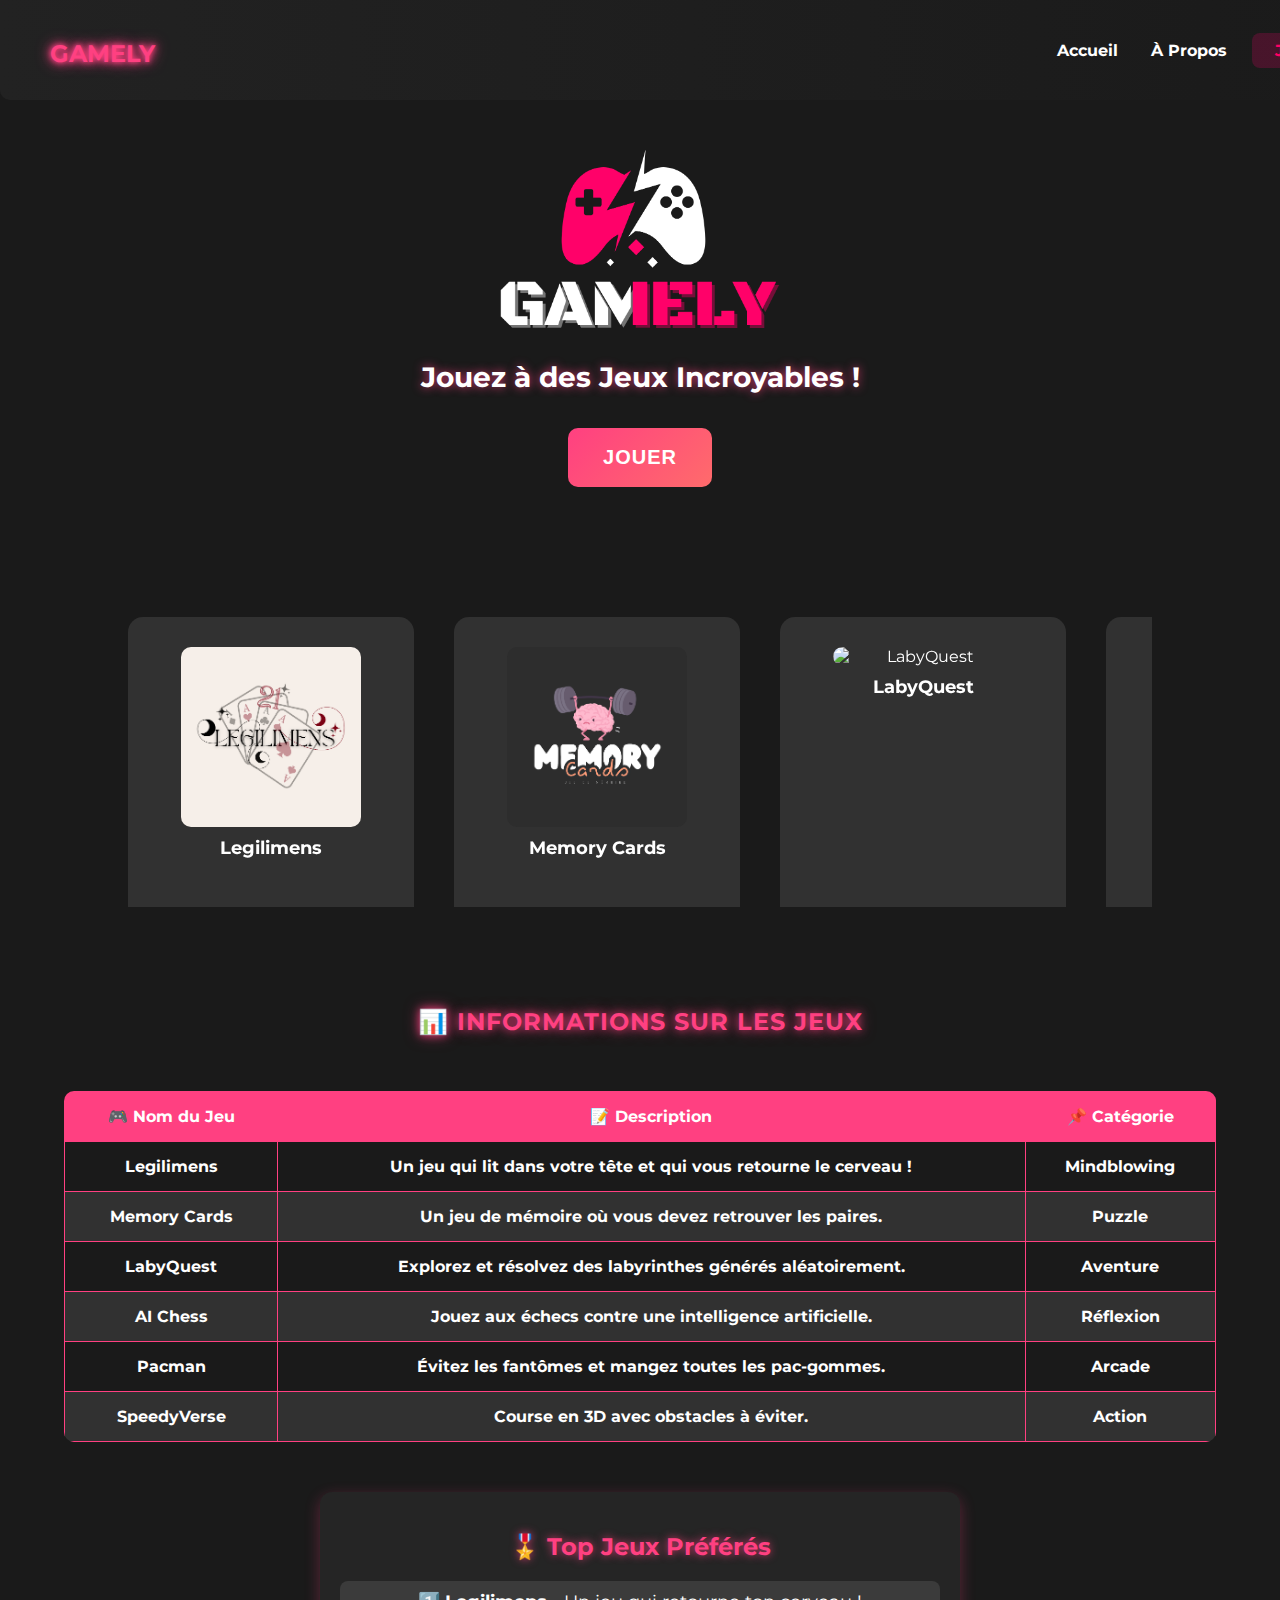
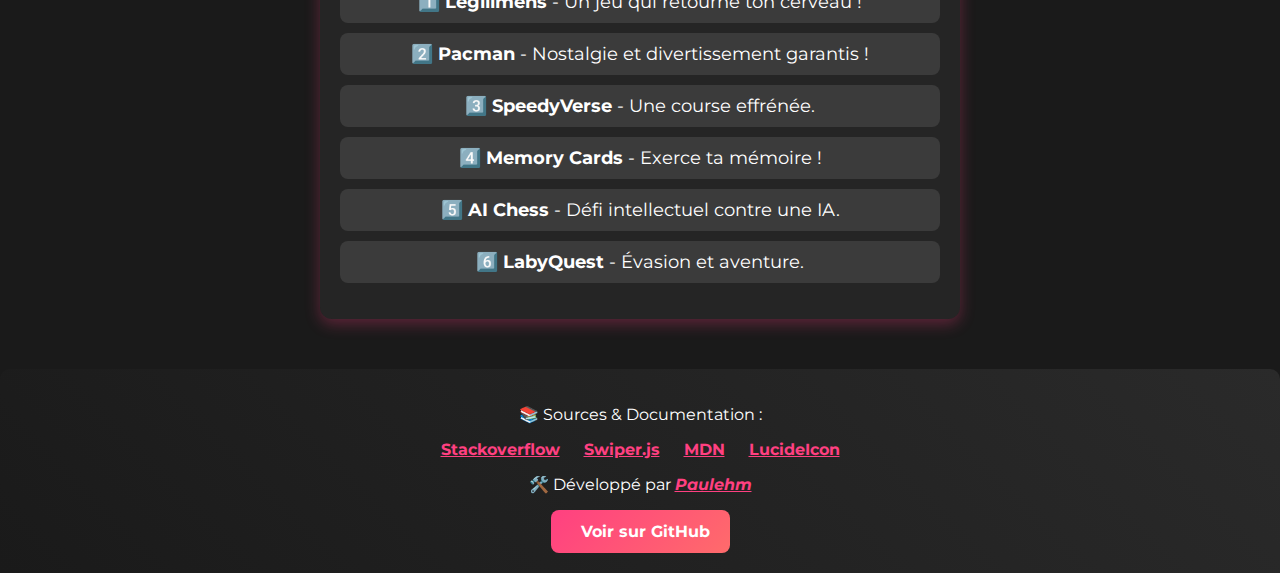
==== commit 06032e92: "Projet final (fin)" ====
--- a/interface/index.html
+++ b/interface/index.html
@@ -157,9 +157,9 @@
             <li><a href="https://stackoverflow.com/" target="_blank">Stackoverflow</a></li>
             <li><a href="https://swiperjs.com/" target="_blank">Swiper.js</a></li>
             <li><a href="https://developer.mozilla.org/fr/" target="_blank">MDN</a></li>
-            <li><a href="https://lucide.dev/" target="_blank">LucideICO</a></li>
+            <li><a href="https://lucide.dev/" target="_blank">LucideIcon</a></li>
         </ul>
-        <p>🛠️ Développé par <span class="neon-underline">Paulehm</span></p>
+        <p>🛠️ Développé par <a href="https://github.com/snyzeroff" target="_blank" class="neon-underline">Paulehm</a></p>
 
         <!-- 🔗 Bouton vers GitHub -->
         <div class="github-btn">
--- a/interface/css/styles.css
+++ b/interface/css/styles.css
@@ -783,7 +783,7 @@
     color: #ff6b6b;
 }
 
-/* Underline neon Paulehm */
+/* Underline neon : Paulehm */
 .neon-underline {
     position: relative;
     display: inline-block;
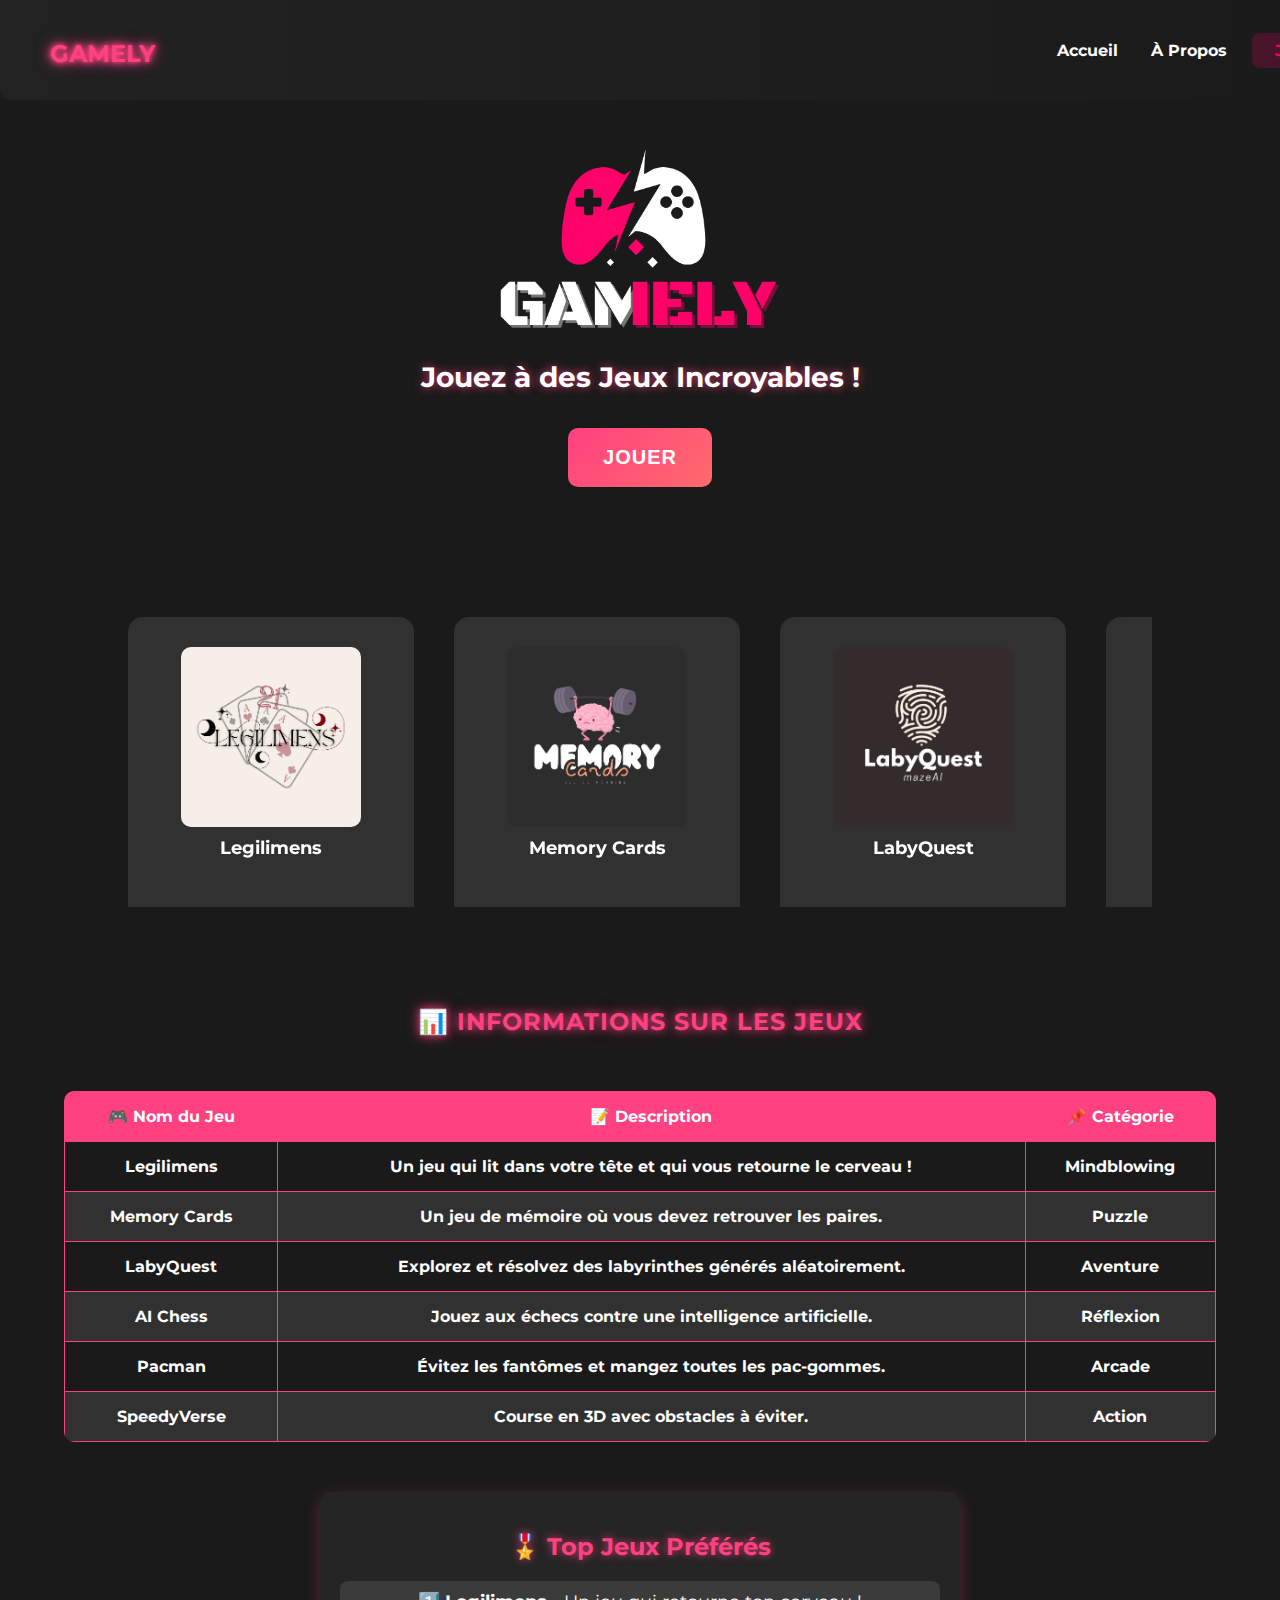
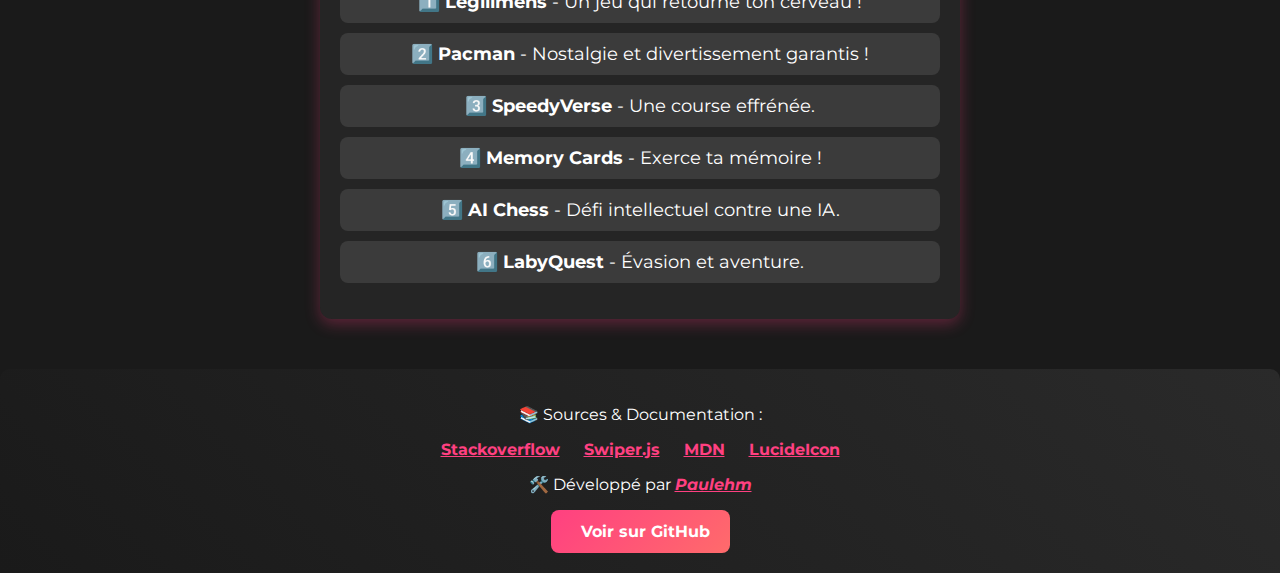
==== commit d67049a3: "Projet final V1.3" ====
--- a/interface/index.html
+++ b/interface/index.html
@@ -30,11 +30,16 @@
     <main class="content">
         <section class="hero" data-aos="fade-up">
             <img src="images/gamely.png" alt="Gamely Logo" class="hero-logo" data-aos="fade-up">
-            <h1 class="hero-title">Jouez à des Jeux Incroyables !</h1>
+            <h1 class="hero-title">
+                <a href="#top_jeux" style="color: inherit; text-decoration: none;">
+                    Jouez à des Jeux Incroyables !
+                </a>
+            </h1>
             <button class="play-button" onclick="window.location.href='jeux.html'">Jouer</button>
         </section>
-
-        <div class="carousel-container" data-aos="fade-up">
+        
+        <!-- 🎮 Carousel Jeux + liens ancres en js (vers page jeux.html) -->
+        <div class="carousel-container" data-aos="fade-up"> 
             <div class="swiper mySwiper">
                 <div class="swiper-wrapper">
                     <div class="swiper-slide" onclick="redirectToJeux(0)">
@@ -90,7 +95,7 @@
         </div>        
 
         <!-- Tableau d'informations -->
-        <section class="table-section title-line" data-aos="fade-up">
+        <section id="top_jeux" class="table-section title-line" data-aos="fade-up">
             <h2>📊 Informations sur les Jeux</h2>
             <table class="game-table">
                 <thead>
--- a/interface/css/styles.css
+++ b/interface/css/styles.css
@@ -327,7 +327,7 @@
         position: absolute;
         top: 70px;
         right: 10px;
-        background: #000;
+        background: linear-gradient(to bottom, #1a1a1a, #2a2a2a);
         width: 200px;
         text-align: right;
         padding: 10px;
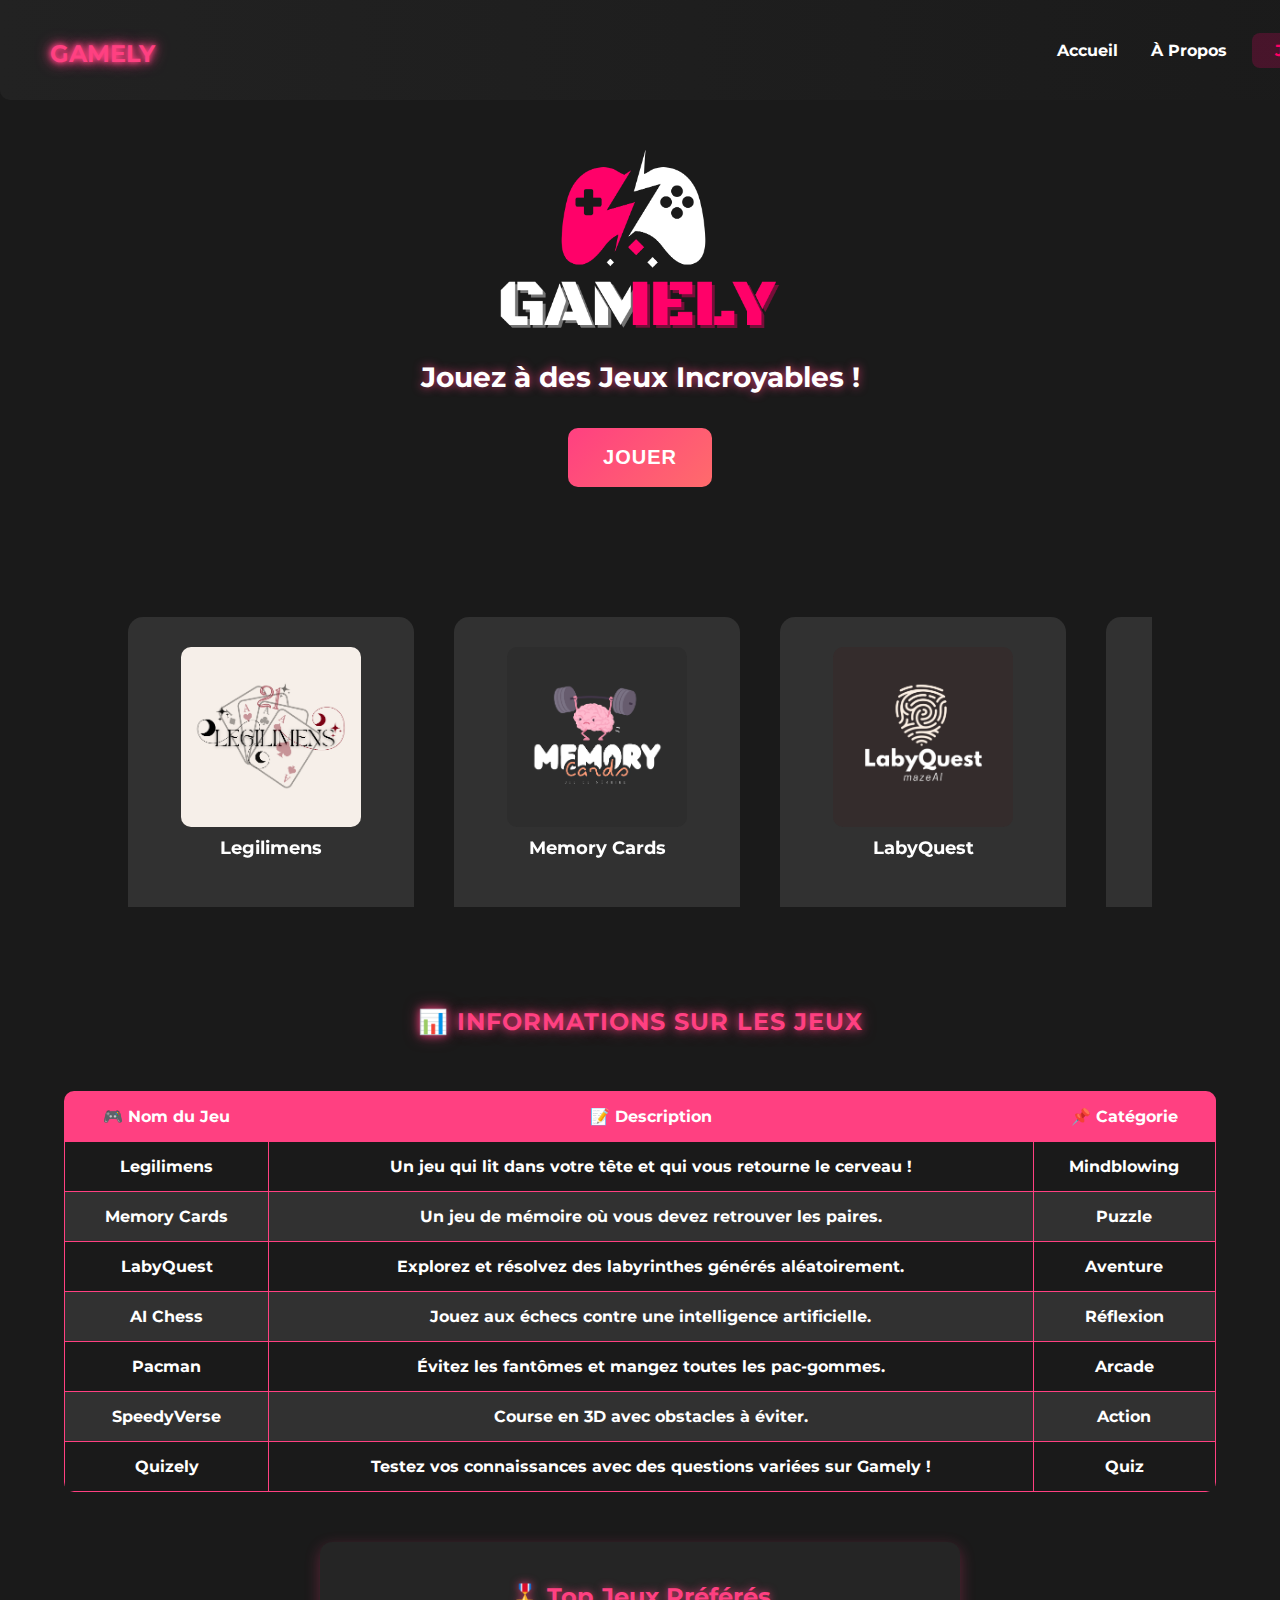
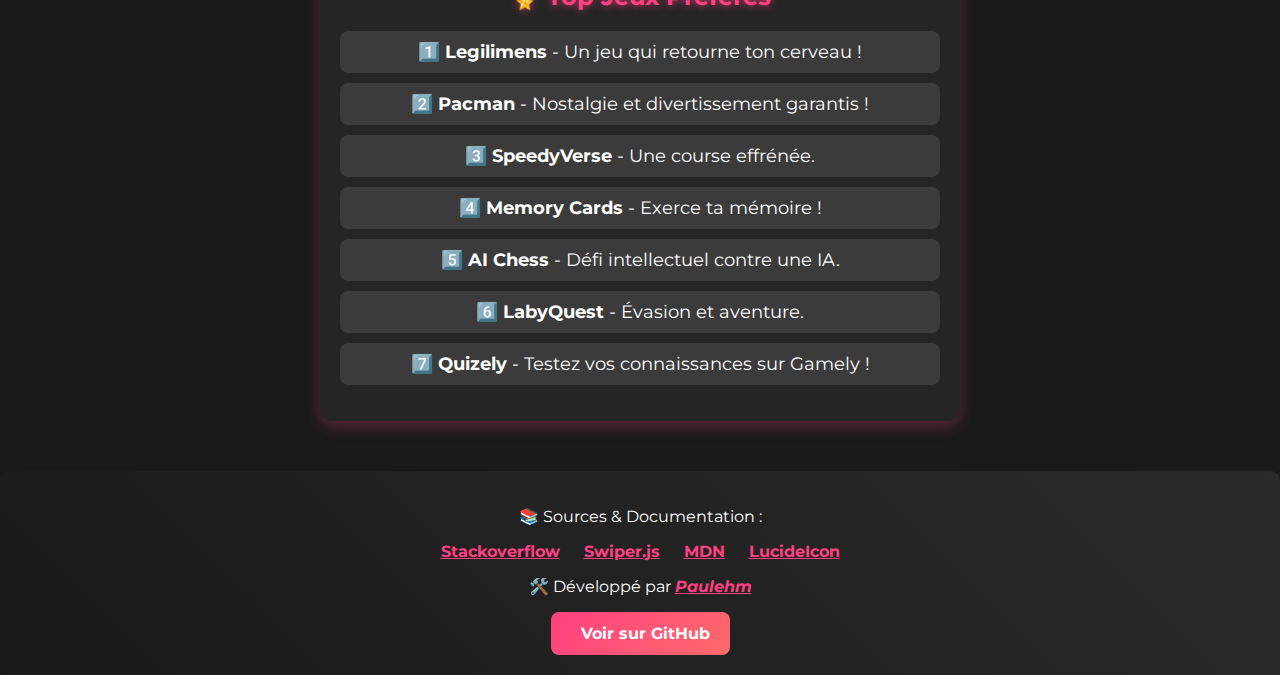
==== commit 455cde0c: "Projet final V1.5" ====
--- a/interface/index.html
+++ b/interface/index.html
@@ -65,7 +65,11 @@
                     <div class="swiper-slide" onclick="redirectToJeux(5)">
                         <img src="images/speedyverse.png" alt="SpeedyVerse">
                         <h3>SpeedyVerse</h3>
-                    </div>                    
+                    </div>
+                    <div class="swiper-slide" onclick="redirectToJeux(6)">
+                        <img src="images/quiz.png" alt="Quiz Gamely">
+                        <h3>Quizely</h3>
+                    </div>  
                 </div>
             </div>
         </div>
@@ -136,6 +140,11 @@
                         <td>Course en 3D avec obstacles à éviter.</td>
                         <td>Action</td>
                     </tr>
+                    <tr>
+                        <td>Quizely</td>
+                        <td>Testez vos connaissances avec des questions variées sur Gamely !</td>
+                        <td>Quiz</td>
+                    </tr>
                 </tbody>
             </table>
         </section>        
@@ -150,6 +159,7 @@
                 <li>4️⃣ <strong>Memory Cards</strong> - Exerce ta mémoire !</li>
                 <li>5️⃣ <strong>AI Chess</strong> - Défi intellectuel contre une IA.</li>
                 <li>6️⃣ <strong>LabyQuest</strong> - Évasion et aventure.</li>
+                <li>7️⃣ <strong>Quizely</strong> - Testez vos connaissances sur Gamely !</li>
             </ol>
         </section>
         
--- a/interface/css/styles.css
+++ b/interface/css/styles.css
@@ -345,11 +345,6 @@
 
     .nav-links li a {
         font-size: 18px;
-    }
-
-    /* Hero Section */
-    .hero-logo {
-        width: 160px;
     }
 
     .hero-title {
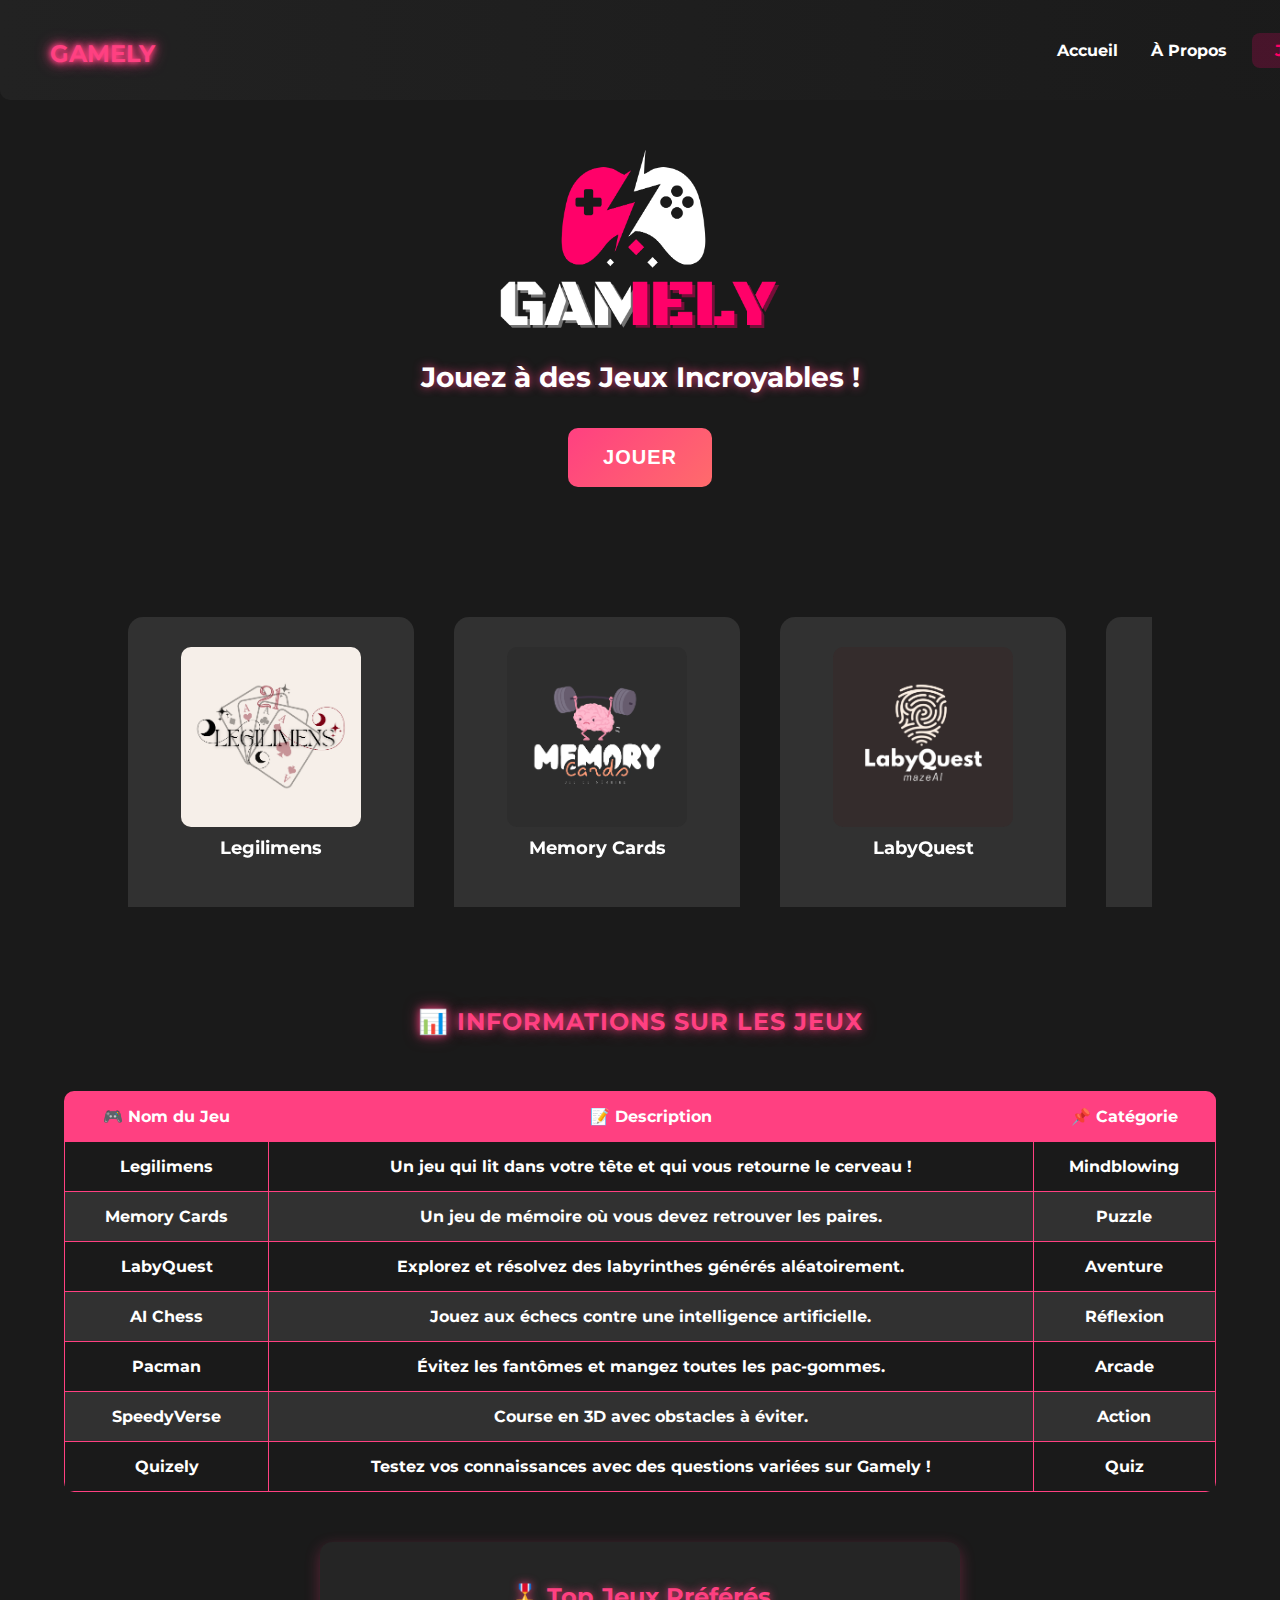
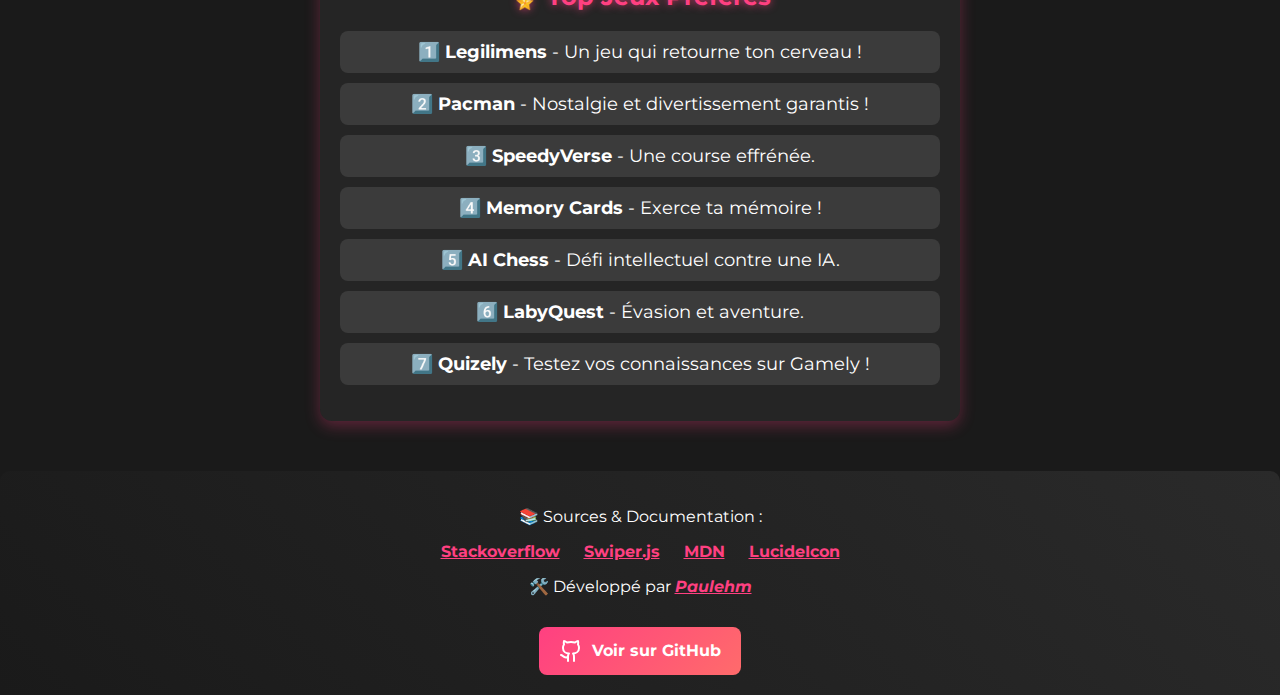
==== commit 490c06bf: "Projet final V1.8" ====
--- a/interface/index.html
+++ b/interface/index.html
@@ -179,7 +179,7 @@
         <!-- 🔗 Bouton vers GitHub -->
         <div class="github-btn">
             <a href="https://github.com/snyzeroff/Gamely" target="_blank">
-                <i data-lucide="github"></i> Voir sur GitHub
+                <img src="images/github.svg" alt="GitHub" class="github-icon"> Voir sur GitHub
             </a>
         </div>
     </footer>
--- a/interface/css/styles.css
+++ b/interface/css/styles.css
@@ -440,6 +440,10 @@
     background: #ff4081;
     color: white;
 }
+.popup-commands td svg {
+    display: block;
+    margin: auto;
+}
 
 /* 🔥 Icônes Lucide et touches encadrées */
 .popup-commands td i,
@@ -815,12 +819,14 @@
 .github-btn {
     margin-top: 15px;
     text-align: center;
+    display: inline-flex;          /* Aligne l'icône et le texte */
+    align-items: center;           /* Centre verticalement l'icône et le texte */
 }
 
 .github-btn a {
     display: inline-flex;
     align-items: center;
-    gap: 10px;
+    gap: 5px;                      /* Réduit l'espacement entre l'icône et le texte */
     padding: 12px 20px;
     background: linear-gradient(135deg, #ff4081, #ff6b6b);
     color: white;
@@ -835,8 +841,21 @@
 }
 
 .github-btn a:hover {
+    transform: scale(1.05);        /* Légèrement moins fort pour garder l'effet élégant */
+    box-shadow: 0px 0px 10px rgba(255, 64, 129, 0.8);
+}
+
+/* Icon GitHub */
+.github-icon {
+    width: 24px;                   /* Taille réduite pour mieux s'aligner */
+    height: 24px;
+    vertical-align: middle;
+    margin-right: 4px;             /* Réduit l'espace entre l'icône et le texte */
+    transition: transform 0.3s ease-in-out;
+}
+
+.github-btn:hover .github-icon {
     transform: scale(1.1);
-    box-shadow: 0px 0px 10px rgba(255, 64, 129, 0.8);
 }
 
 /* 🎖️ Classement des jeux */
